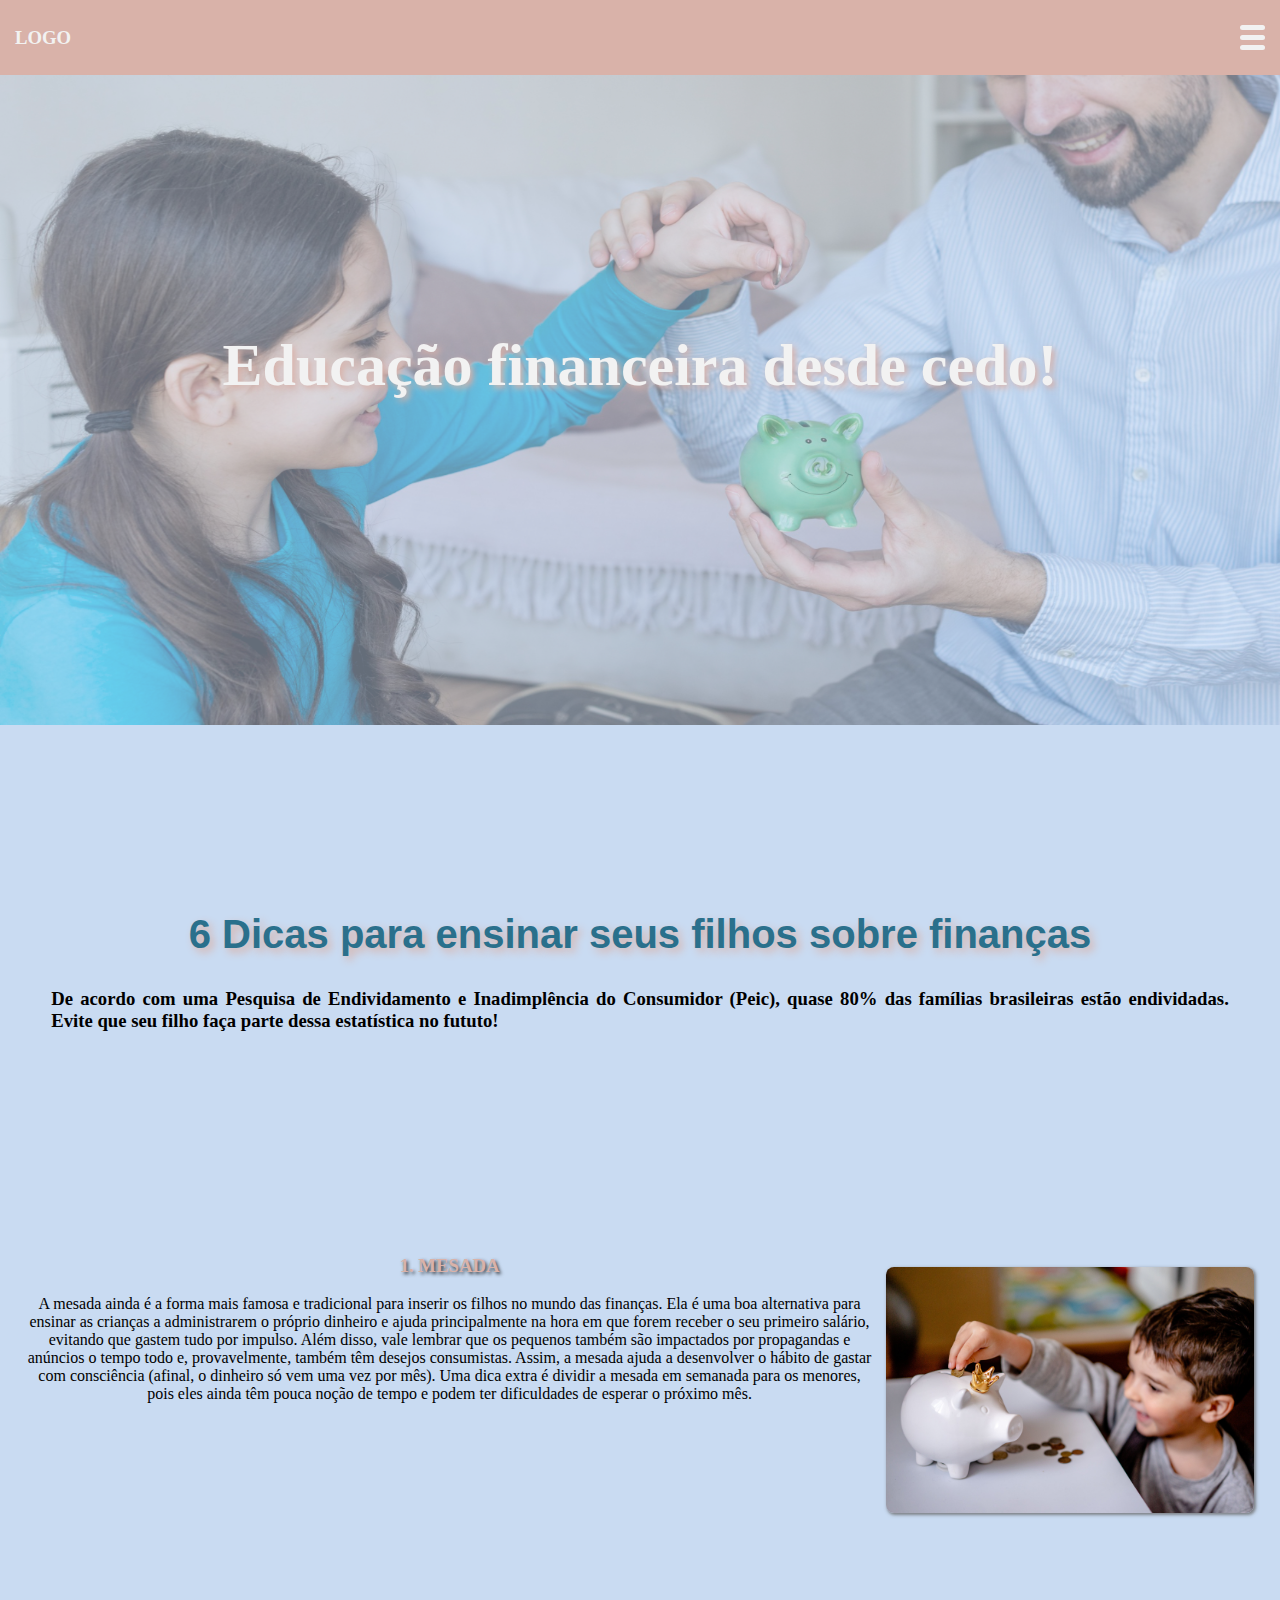
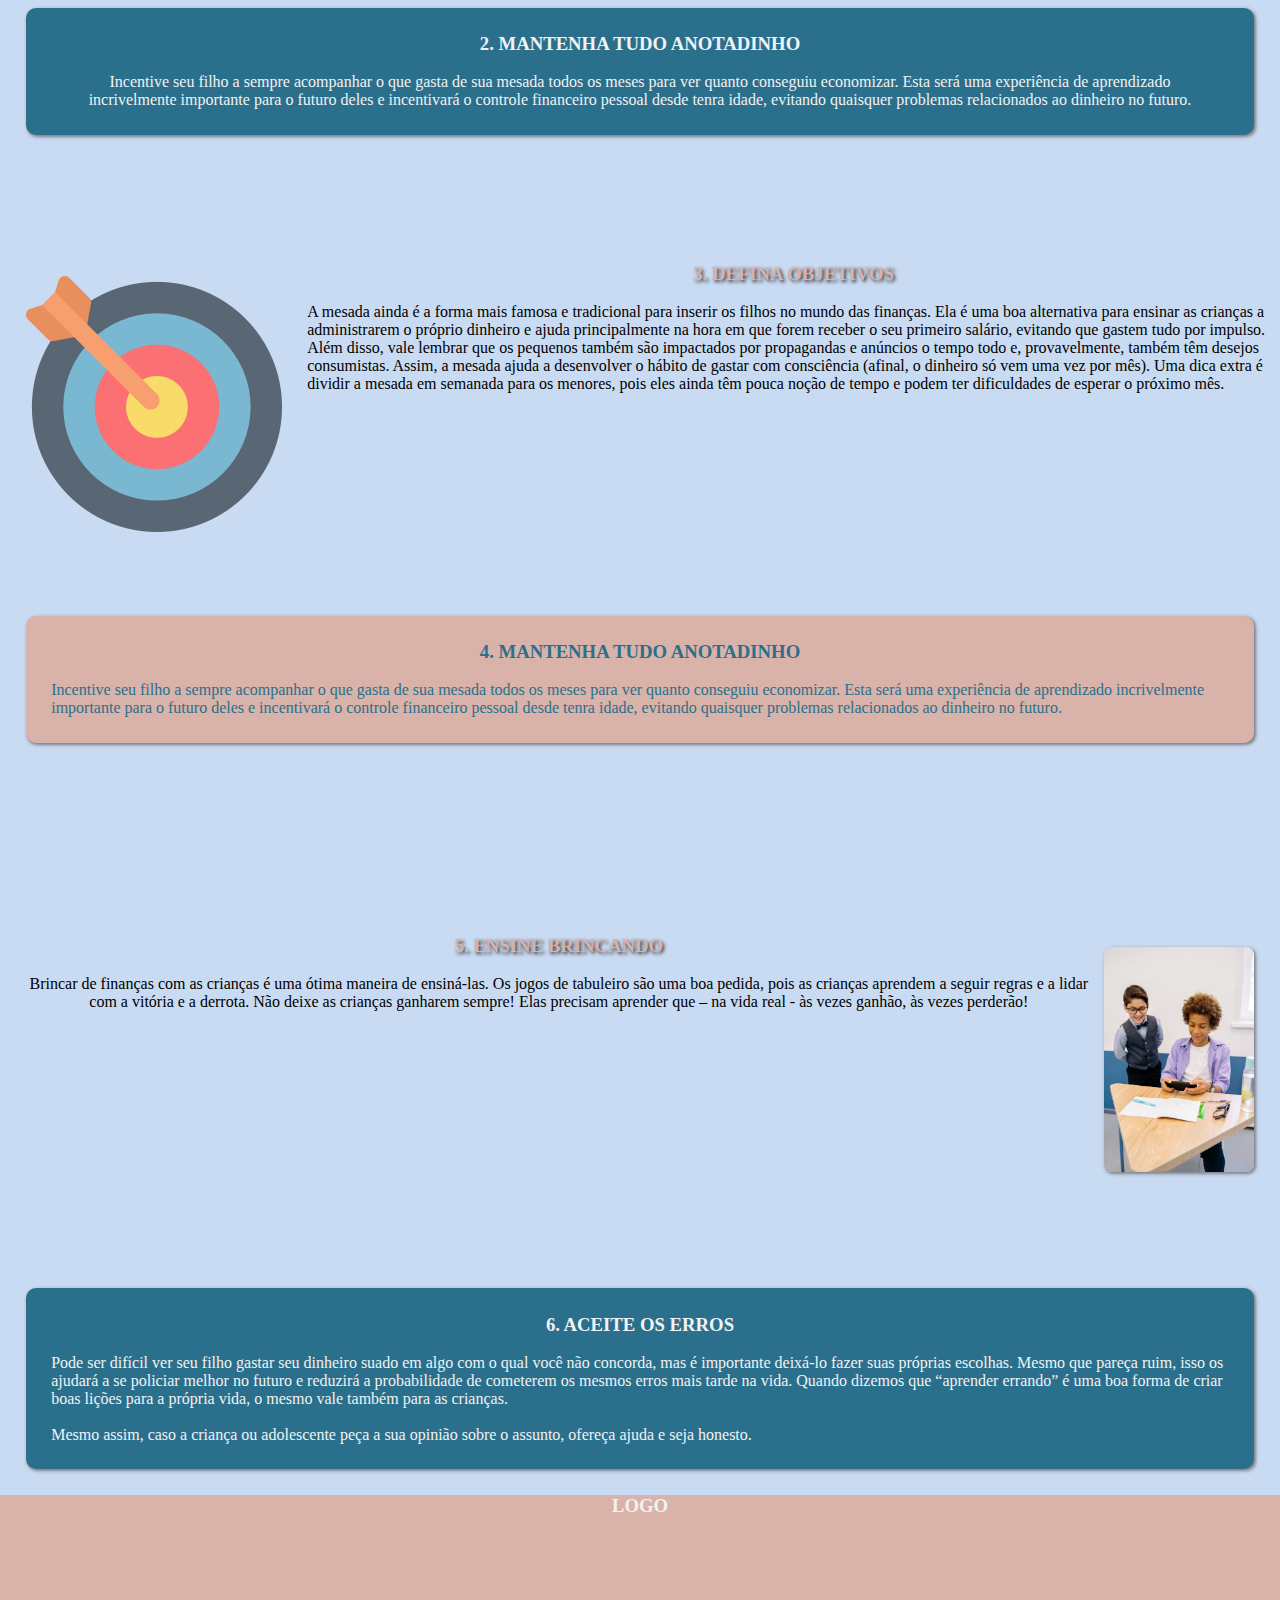
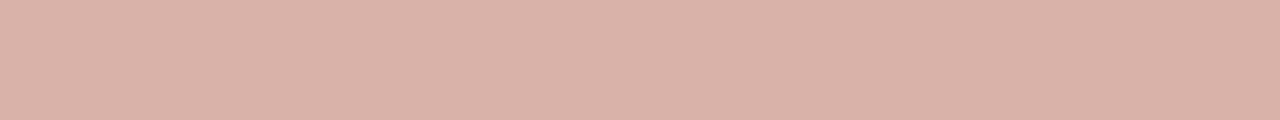
==== HTML/index.html @ 3aed7a5a "Passo-a-Passo, menu e ancoragem" ====
<!DOCTYPE html>
<html lang="pt">
<head>
    <meta charset="UTF-8">
    <meta http-equiv="X-UA-Compatible" content="IE=edge">
    <meta name="viewport" content="width=device-width, initial-scale=1.0">
    <title>Document</title>
    <link rel="stylesheet" href="/CSS/style.css" content="width=device-width,initial-scale1.0">
</head>

<body>
    <!-- MENU -->
    <header>
        <nav>
            <h3>LOGO</h3>
            <ul class="menu">
                <li><a href="#dicas">Início</a></li>
                <li><a href="#dica01">Dicas</a></li>
                <li><a href="#">Artigos</a></li>
                <li><a href="#">Contato</a></li>
            </ul>
            <ul class="button">
                <li></li>
                <li></li>
                <li></li>
            </ul>
        </nav>
               
    <!-- Intro -->
    <div id="banner">
        <img src="/Imagens/img01.jpg" alt="" class="img-banner">
        <div id="banner-txt">
            <h1>Educação financeira desde cedo!</h1>
        </div>
    </div>
    <script src="/JS/script.js"></script>
    </header>

    <!-- DICAS -->
    <section class="dicas">
        <h1 id="sec-h1">6 Dicas para ensinar seus filhos sobre finanças</h1><br>
        <h3 id="sec-h3">De acordo com uma Pesquisa de Endividamento e Inadimplência do Consumidor (Peic), quase 80% das famílias brasileiras estão endividadas. Evite que seu filho faça parte dessa estatística no fututo! </h3><br>
      
        <!--DICA 01 -->
        <article id="dica01">
            <img align="right" src="/Imagens/cofrinho.jpg" alt="" id="img-dica01">
            <h3 id="mesada" align="left">1. MESADA</h3><br>
            <p>A mesada ainda é a forma mais famosa e tradicional para inserir os filhos no mundo das finanças.

                Ela é uma boa alternativa para ensinar as crianças a administrarem o próprio dinheiro e ajuda principalmente na hora em que forem receber o seu primeiro salário, evitando que gastem tudo por impulso.
                
                Além disso, vale lembrar que os pequenos também são impactados por propagandas e anúncios o tempo todo e, provavelmente, também têm desejos consumistas. Assim, a mesada ajuda a desenvolver o hábito de gastar com consciência (afinal, o dinheiro só vem uma vez por mês).
                
                Uma dica extra é dividir a mesada em semanada para os menores, pois eles ainda têm pouca noção de tempo e podem ter dificuldades de esperar o próximo mês.</p>
        </article>

        <!-- DICA 02 -->
        <article id="dica02-box">
            <h3 align="center" id="dica02">2. MANTENHA TUDO ANOTADINHO</h3><br>
            <p id="dica02">Incentive seu filho a sempre acompanhar o que gasta de sua mesada todos os meses para ver quanto conseguiu economizar. Esta será uma experiência de aprendizado incrivelmente importante para o futuro deles e incentivará o controle financeiro pessoal desde tenra idade, evitando quaisquer problemas relacionados ao dinheiro no futuro.</p>
        </article>

        <!-- DICA 03 -->
        <article id="dica03">
            <img align="left" src="/Imagens/1211693.png" alt="" id="img-dica03">
            <h3 id="objetivos" align="rigth">3. DEFINA OBJETIVOS</h3><br>
            <p>A mesada ainda é a forma mais famosa e tradicional para inserir os filhos no mundo das finanças.

                Ela é uma boa alternativa para ensinar as crianças a administrarem o próprio dinheiro e ajuda principalmente na hora em que forem receber o seu primeiro salário, evitando que gastem tudo por impulso.
                
                Além disso, vale lembrar que os pequenos também são impactados por propagandas e anúncios o tempo todo e, provavelmente, também têm desejos consumistas. Assim, a mesada ajuda a desenvolver o hábito de gastar com consciência (afinal, o dinheiro só vem uma vez por mês).
                
                Uma dica extra é dividir a mesada em semanada para os menores, pois eles ainda têm pouca noção de tempo e podem ter dificuldades de esperar o próximo mês.</p>
        </article>

        <!-- DICA 04 -->
        <article id="dica04-box">
            <h3 align="center" id="dica04">4. MANTENHA TUDO ANOTADINHO</h3><br>
            <p>Incentive seu filho a sempre acompanhar o que gasta de sua mesada todos os meses para ver quanto conseguiu economizar. Esta será uma experiência de aprendizado incrivelmente importante para o futuro deles e incentivará o controle financeiro pessoal desde tenra idade, evitando quaisquer problemas relacionados ao dinheiro no futuro.</p>
        </article>

        <!-- DICA 05-->
        <article id="dica05">
            <img align="right" src="/Imagens/meninos_jogando.jpg" alt="" id="img-dica05">
            <h3 id="ens-brinc" align="left">5. ENSINE BRINCANDO</h3><br>
            <p>Brincar de finanças com as crianças é uma ótima maneira de ensiná-las. Os jogos de tabuleiro são uma boa pedida, pois as crianças aprendem a seguir regras e a lidar com a vitória e a derrota. Não deixe as crianças ganharem sempre! Elas precisam aprender que – na vida real - às vezes ganhão, às vezes perderão!</p>
        </article>

        <!-- DICA 06 -->
        <article id="dica06-box">
            <h3 align="center" id="dica06">6. ACEITE OS ERROS</h3><br>
            <p>Pode ser difícil ver seu filho gastar seu dinheiro suado em algo com o qual você não concorda, mas é importante deixá-lo fazer suas próprias escolhas. Mesmo que pareça ruim, isso os ajudará a se policiar melhor no futuro e reduzirá a probabilidade de cometerem os mesmos erros mais tarde na vida. Quando dizemos que “aprender errando” é uma boa forma de criar boas lições para a própria vida, o mesmo vale também para as crianças.</p><br>
            <p>Mesmo assim, caso a criança ou adolescente peça a sua opinião sobre o assunto, ofereça ajuda e seja honesto.</p>
        </article>
    </section>

    <footer>
        <h3 id="h3-footer">LOGO</h3>
    </footer>






</body>
</html>
---- CSS/style.css ----
* {
    margin: 0;
    padding: 0;
    box-sizing: border-box;
}

html {
    background-color: #C9DBF2;
    font-family: “Playfair Display”, “Didot”, "Times New Roman", Times, serif;
}

/*
 MENU
*/
nav {
    background-color: #D9B2A9;
    color: #F2F2F2;
    padding: 0 15px;
    height: 75px;
    display: flex;
    align-items: center;
    justify-content: space-between;
}

nav ul li {
    list-style: none;
}

nav ul li a {
    text-decoration: none;
    color: #F2F2F2;
}

nav ul li a:hover {
    text-decoration: underline;
}

nav ul.menu {
    background: #2A708C;
    position: absolute;
    top: 75px;
    left: 0;
    right: 0;
    padding: 15px;
    text-align: right;
    display: none;
    flex-direction: column;
    z-index: 10;
}

nav ul.menu li:not(:last-child) {
    margin-bottom: 15px;
}

nav ul.button {
    height: 25px;
    width: 25px;
    display: flex;
    flex-direction: column;
    cursor: pointer;
    justify-content: space-between;
}

nav ul.button li {
    width: 100%;
    height: 5px;
    background: #F2F2F2;
    border-radius: 10px;
}

nav ul.button:hover li {
    background: #2A708C;
    transition: 0.5s;
}

/*
Banner
*/
.img-banner{
    width: 100%;
    height: 650px;
    opacity: 50%;
    margin: 0%;
    padding: 0%;
    position: absolute;
}

#banner-txt {
    color: #F2F2F2;
    font-size: 30px;
    text-align: center;
    padding-top: 20%;
    text-shadow: 0.1em 0.1em 0.2em #D9B2A9;
    text-align-last: center;
    position: relative;
}

/*
DICAS
*/
section {
    border-radius: 8px;
}

/* título */
#sec-h1 {
    margin-top: 40%;
    text-align: center;
    font-family:'Franklin Gothic Medium', 'Arial Narrow', Arial, sans-serif;
    font-size: 40px;
    color: #2A708C;
    text-shadow: 0.1em 0.1em 0.2em #D9B2A9;
}
/* sub-título */
#sec-h3 {
    padding: 1%;
    border-radius: 8px;
    margin-left: 3%;
    margin-right: 3%;
    text-align: justify;
    background-color: #D9B2A9
    box-shadow: 0.1em 0.1em 0.2em #D9B2A9;
}
article {
    border-radius: 8px;
}

/*
dica 01
*/

#dica01 {
    height: 25vh;
    text-align: center;
    margin-top: 15%;
    margin-left: 2%;
    margin-right: 2%;
    margin-bottom: 10%;
}

#mesada {
    text-align: center;
    color: #D9B2A9;
    text-shadow: 0.1em 0.1em 0.2em #000000cb;
}

#img-dica01 {
    width: 30%;
    margin-top: 1%;
    margin-left: 1%;
    border-radius: 8px;
    box-shadow: 0.1em 0.1em 0.2em #696969cb;
}

/*
dica 02
*/
#dica02-box{
    background-color: #2A708C;
    border-radius: 10px;
    box-shadow: 0.1em 0.1em 0.2em #696969cb;
    color: #F2F2F2;
    padding: 2%;
    margin: 2%;
}

#dica02 {
    text-align: center;
    margin-left: 2%;
    margin-right: 2%;
}

/*
dica03
*/
#img-dica03 {
    width: 20%;
    margin-top: 1%;
    margin-left: 2%;
    margin-right: 2%;
    border-radius: 8px;
}

#dica03 {
    height: 25vh;
    margin-top: 10%;
    margin-bottom: 10%;
}

#objetivos {
    text-align: center;
    color: #D9B2A9;
    text-shadow: 0.1em 0.1em 0.2em #000000cb;
}

/*
dica04
*/
#dica04-box{
    background-color: #D9B2A9;
    border-radius: 10px;
    box-shadow: 0.1em 0.1em 0.2em #696969cb;
    color: #2A708C;
    padding: 2%;
    margin: 2%;
}

#dica04 {
    text-align: center;
    margin-left: 2%;
    margin-right: 2%;
}

/*
dica 05
*/
#dica05 {
    height: 25vh;
    text-align: center;
    margin-top: 15%;
    margin-left: 2%;
    margin-right: 2%;
    margin-bottom: 10%;
}

#ens-brinc {
    text-align: center;
    color: #D9B2A9;
    text-shadow: 0.1em 0.1em 0.2em #000000cb;
}

#img-dica05 {
    height: 100%;
    margin-top: 1%;
    margin-left: 1%;
    border-radius: 8px;
    box-shadow: 0.1em 0.1em 0.2em #696969cb;
}

/*
dica06
*/
#dica06-box{
    background-color: #2A708C;
    border-radius: 10px;
    box-shadow: 0.1em 0.1em 0.2em #696969cb;
    color: #F2F2F2;
    padding: 2%;
    margin: 2%;
}

#dica06 {
    text-align: center;
    margin-left: 2%;
    margin-right: 2%;
}

/*
Roda-pé
*/
footer {
    margin-top: 2%;
    background-color: #D9B2A9;
    height: 25vh;
    text-align:center;
    color: #F2F2F2;
}
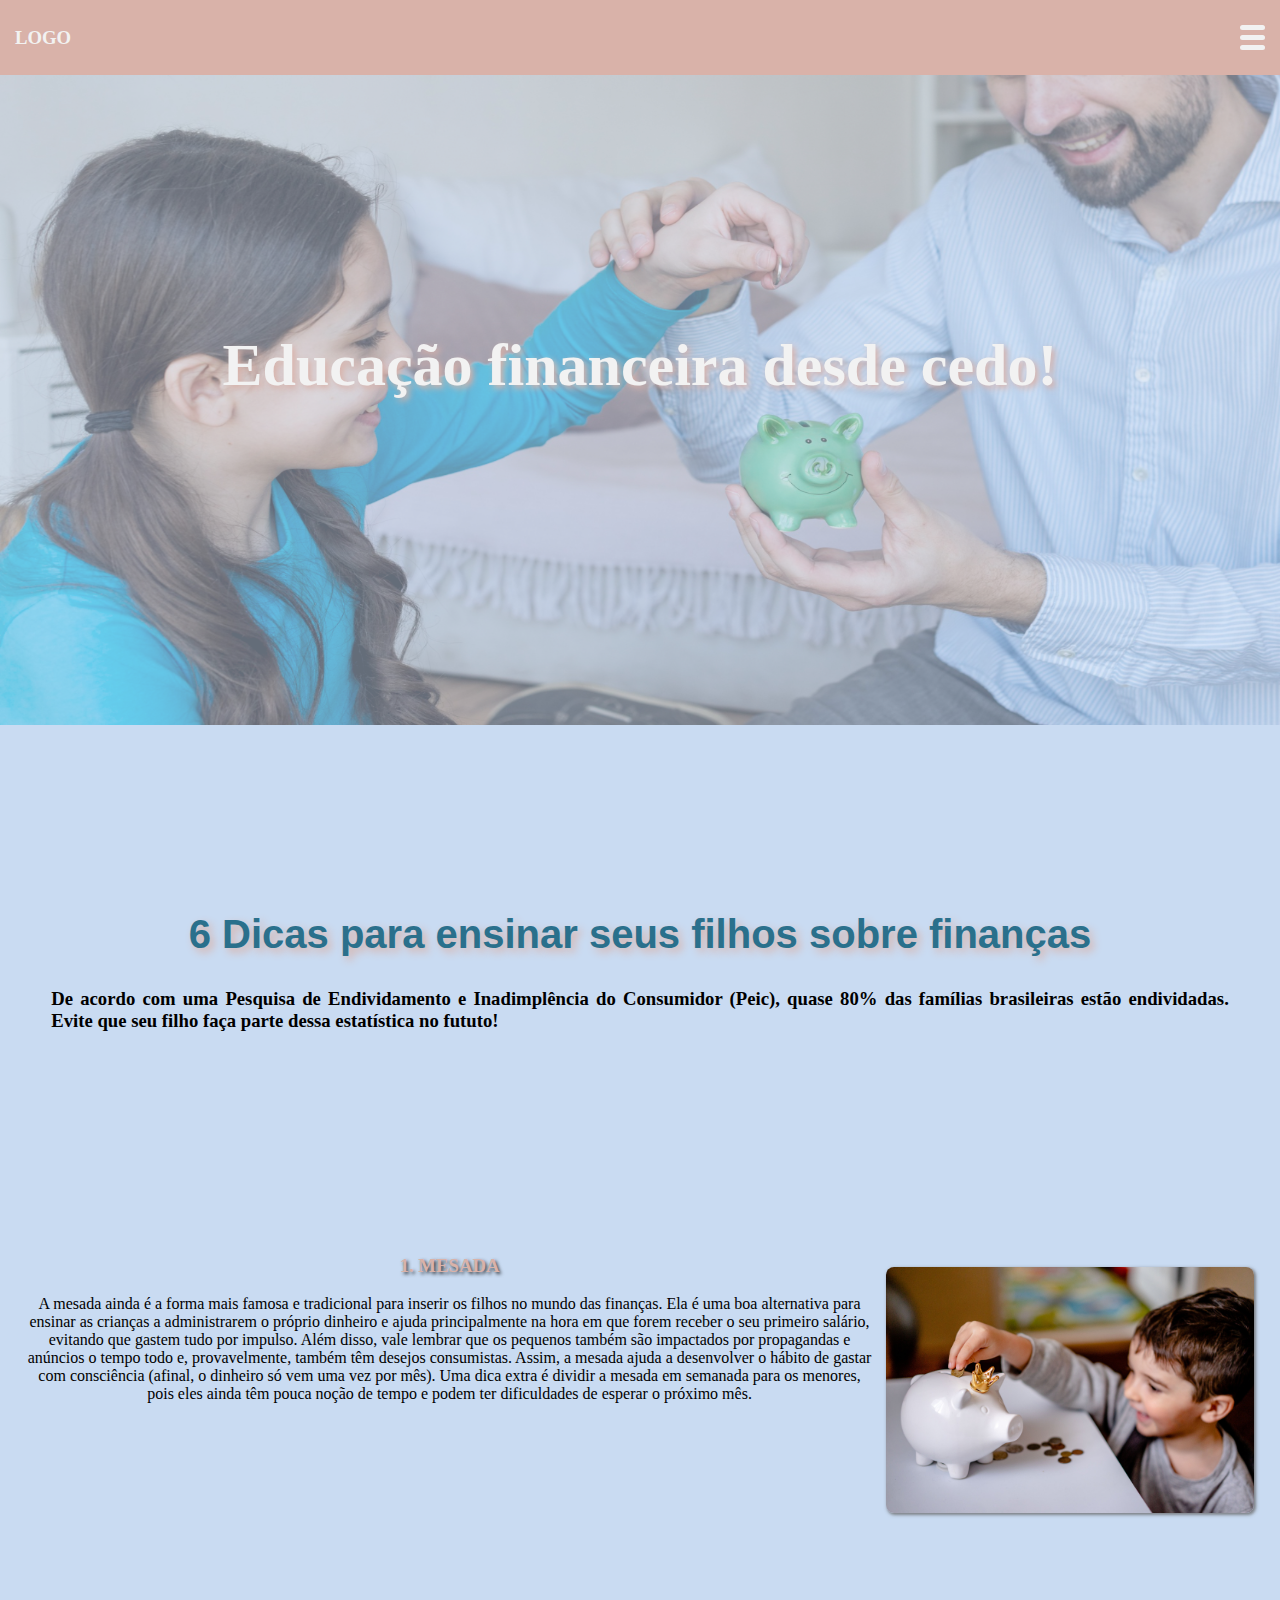
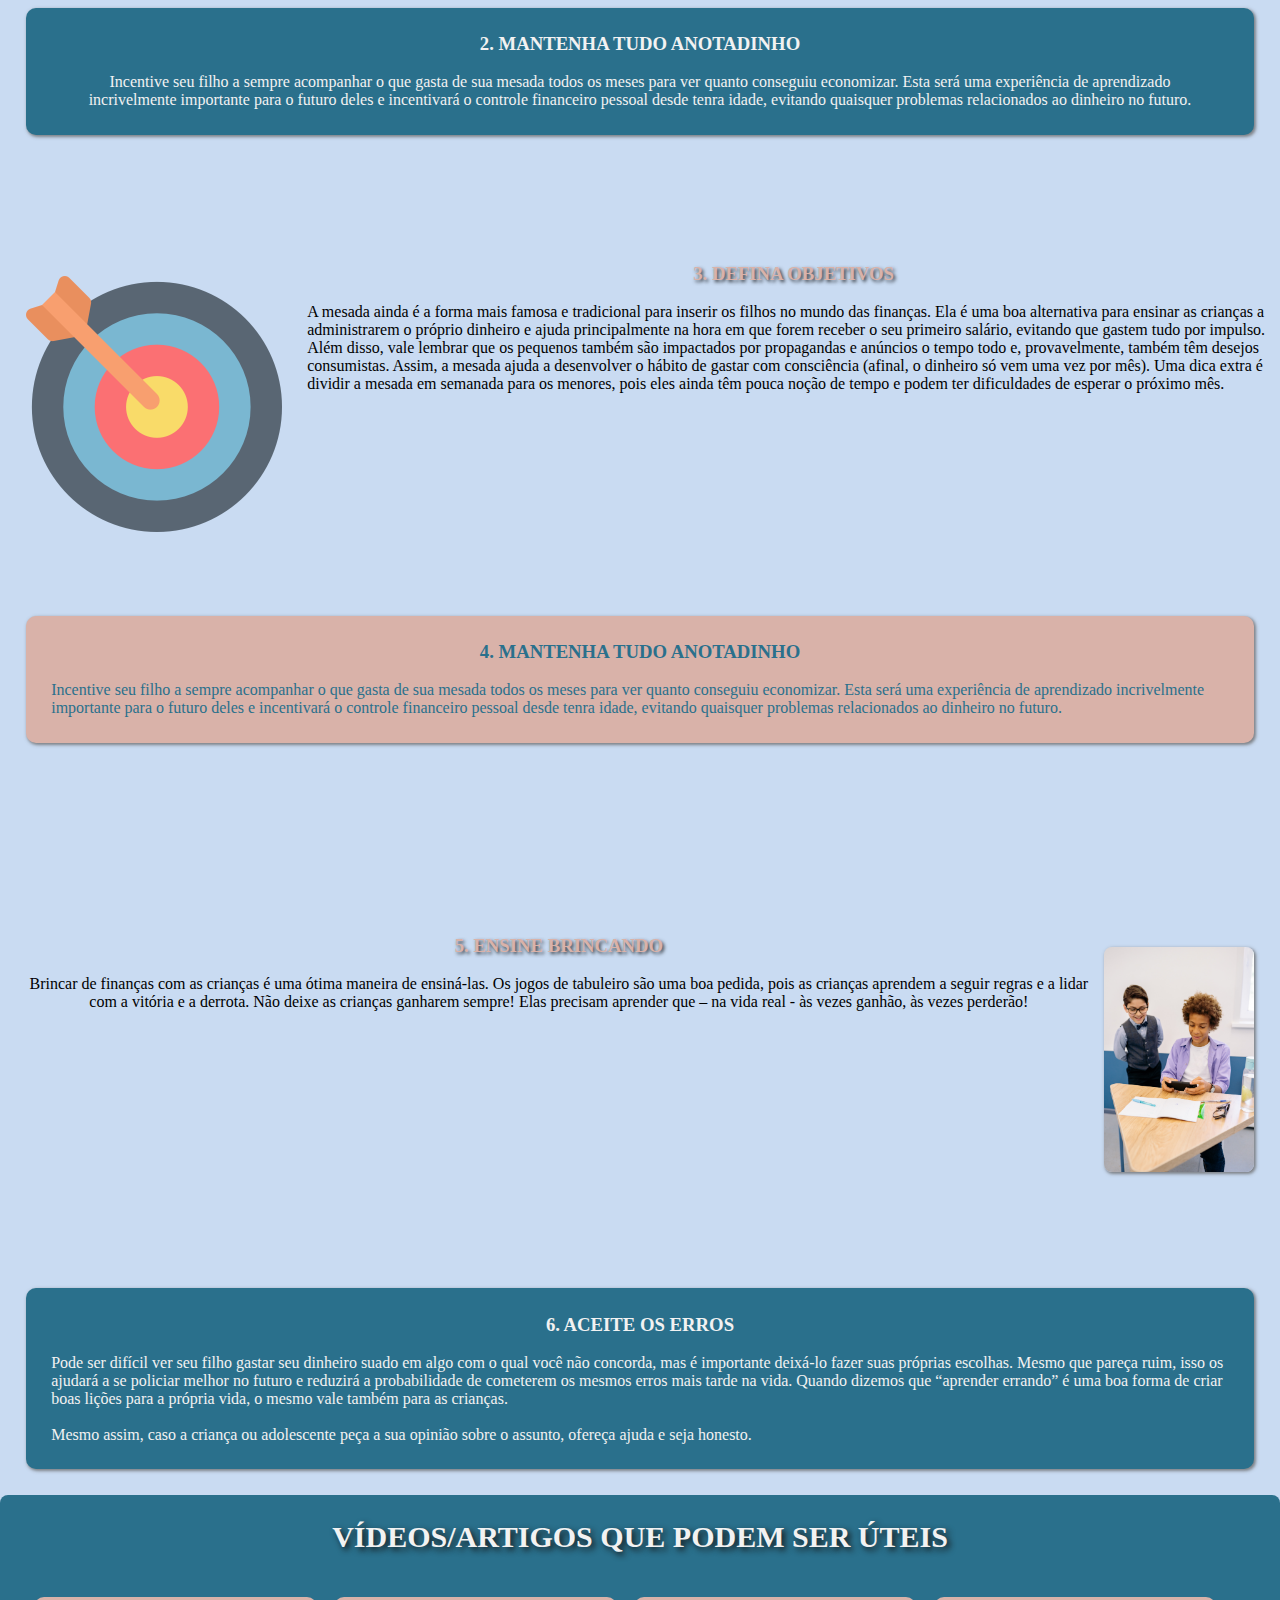
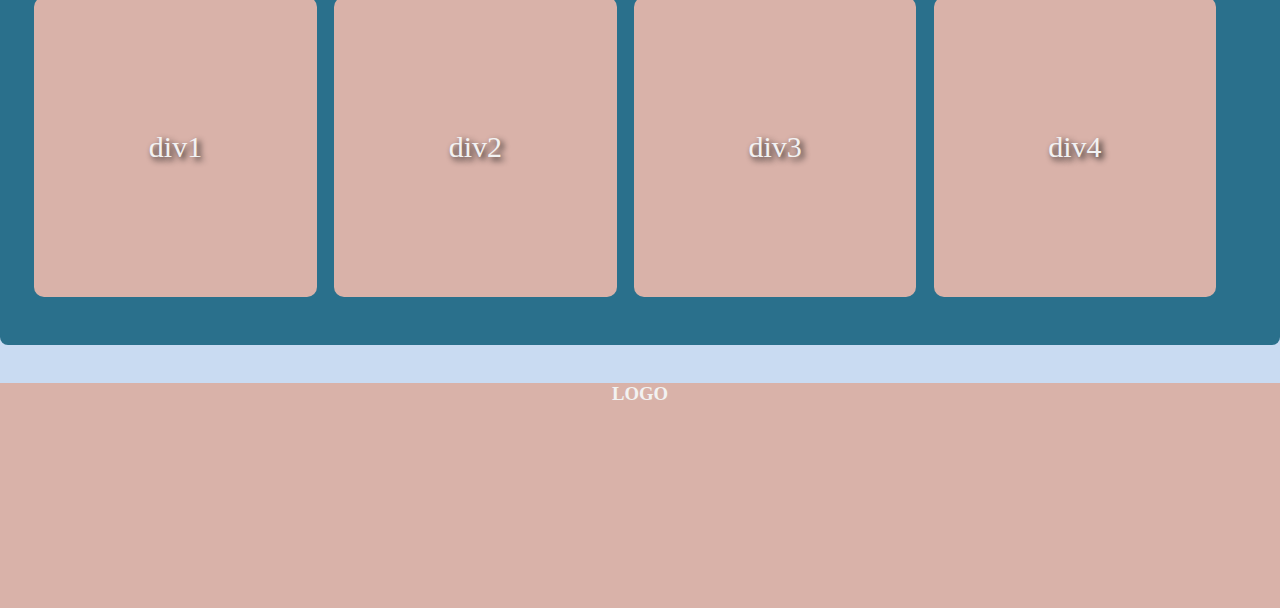
==== commit d0c5860e: "Adição esqueleto de artigos" ====
--- a/HTML/index.html
+++ b/HTML/index.html
@@ -4,7 +4,7 @@
     <meta charset="UTF-8">
     <meta http-equiv="X-UA-Compatible" content="IE=edge">
     <meta name="viewport" content="width=device-width, initial-scale=1.0">
-    <title>Document</title>
+    <title>Educação Financeira: A solução do futuro!</title>
     <link rel="stylesheet" href="/CSS/style.css" content="width=device-width,initial-scale1.0">
 </head>
 
@@ -16,7 +16,7 @@
             <ul class="menu">
                 <li><a href="#dicas">Início</a></li>
                 <li><a href="#dica01">Dicas</a></li>
-                <li><a href="#">Artigos</a></li>
+                <li><a href="#material">Artigos</a></li>
                 <li><a href="#">Contato</a></li>
             </ul>
             <ul class="button">
@@ -94,7 +94,16 @@
         </article>
     </section>
 
-    <footer>
+    <!-- MATERIAS/ARTIGOS-->
+    <section id="material">
+        <strong>VÍDEOS/ARTIGOS QUE PODEM SER ÚTEIS</strong><br><br>
+        <div id="div1" class="box">div1</div>
+        <div id="div2" class="box">div2</div>
+        <div id="div3" class="box">div3</div>
+        <div id="div4" class="box">div4</div>
+    </section>
+
+    <footer id="footer">
         <h3 id="h3-footer">LOGO</h3>
     </footer>
 
--- a/CSS/style.css
+++ b/CSS/style.css
@@ -245,8 +245,8 @@
     border-radius: 10px;
     box-shadow: 0.1em 0.1em 0.2em #696969cb;
     color: #F2F2F2;
+    margin: 2%;
     padding: 2%;
-    margin: 2%;
 }
 
 #dica06 {
@@ -255,13 +255,58 @@
     margin-right: 2%;
 }
 
+/* ARTIGOS EXTRAS */
+#material {
+    width: 100%;
+    height: 450px;
+    padding: 2%;
+    background-color: #2A708C;
+    align-self: center;
+    color: #F2F2F2;
+    text-align: center;
+    font-size: 30px;
+    text-shadow: 0.1em 0.1em 0.2em #141414;
+}
+
+.box {
+    float:left;
+    width: 23%;
+    height: 300px;
+    text-align: center;
+    align-content:center;
+    border-radius: 10px;
+
+}
+
+#div1 {
+    background-color: #D9B2A9;
+    position:relative;
+    margin: 0.7%;
+}
+#div2 {
+    background-color: #D9B2A9;
+    position:relative;
+    margin: 0.7%;
+}
+#div3 {
+    background-color: #D9B2A9;
+    position:relative;
+    margin: 0.7%;
+}
+#div4 {
+    background-color: #D9B2A9;
+    position:relative;
+    margin: 0.7%;
+}
+
 /*
 Roda-pé
 */
-footer {
-    margin-top: 2%;
+#footer {
+    margin-top: 3%;
     background-color: #D9B2A9;
     height: 25vh;
     text-align:center;
     color: #F2F2F2;
+    bottom: 0;
 }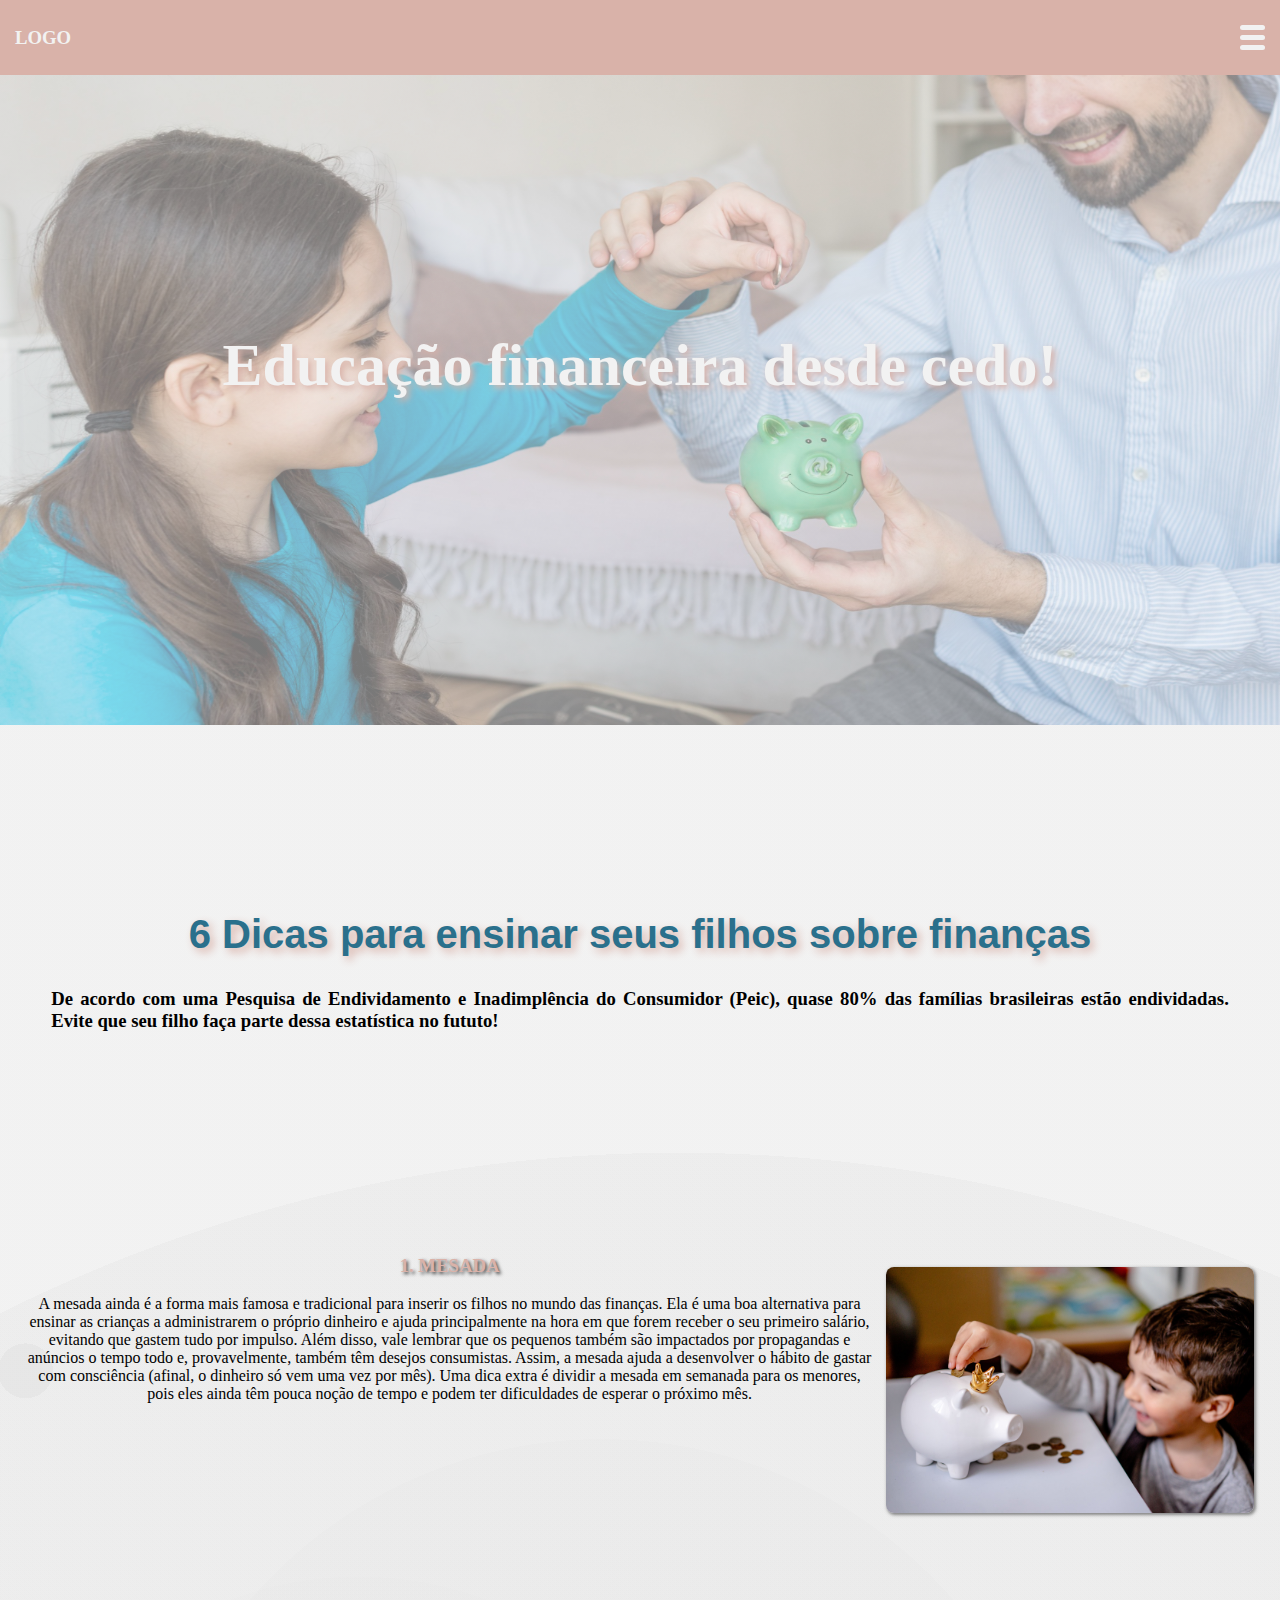
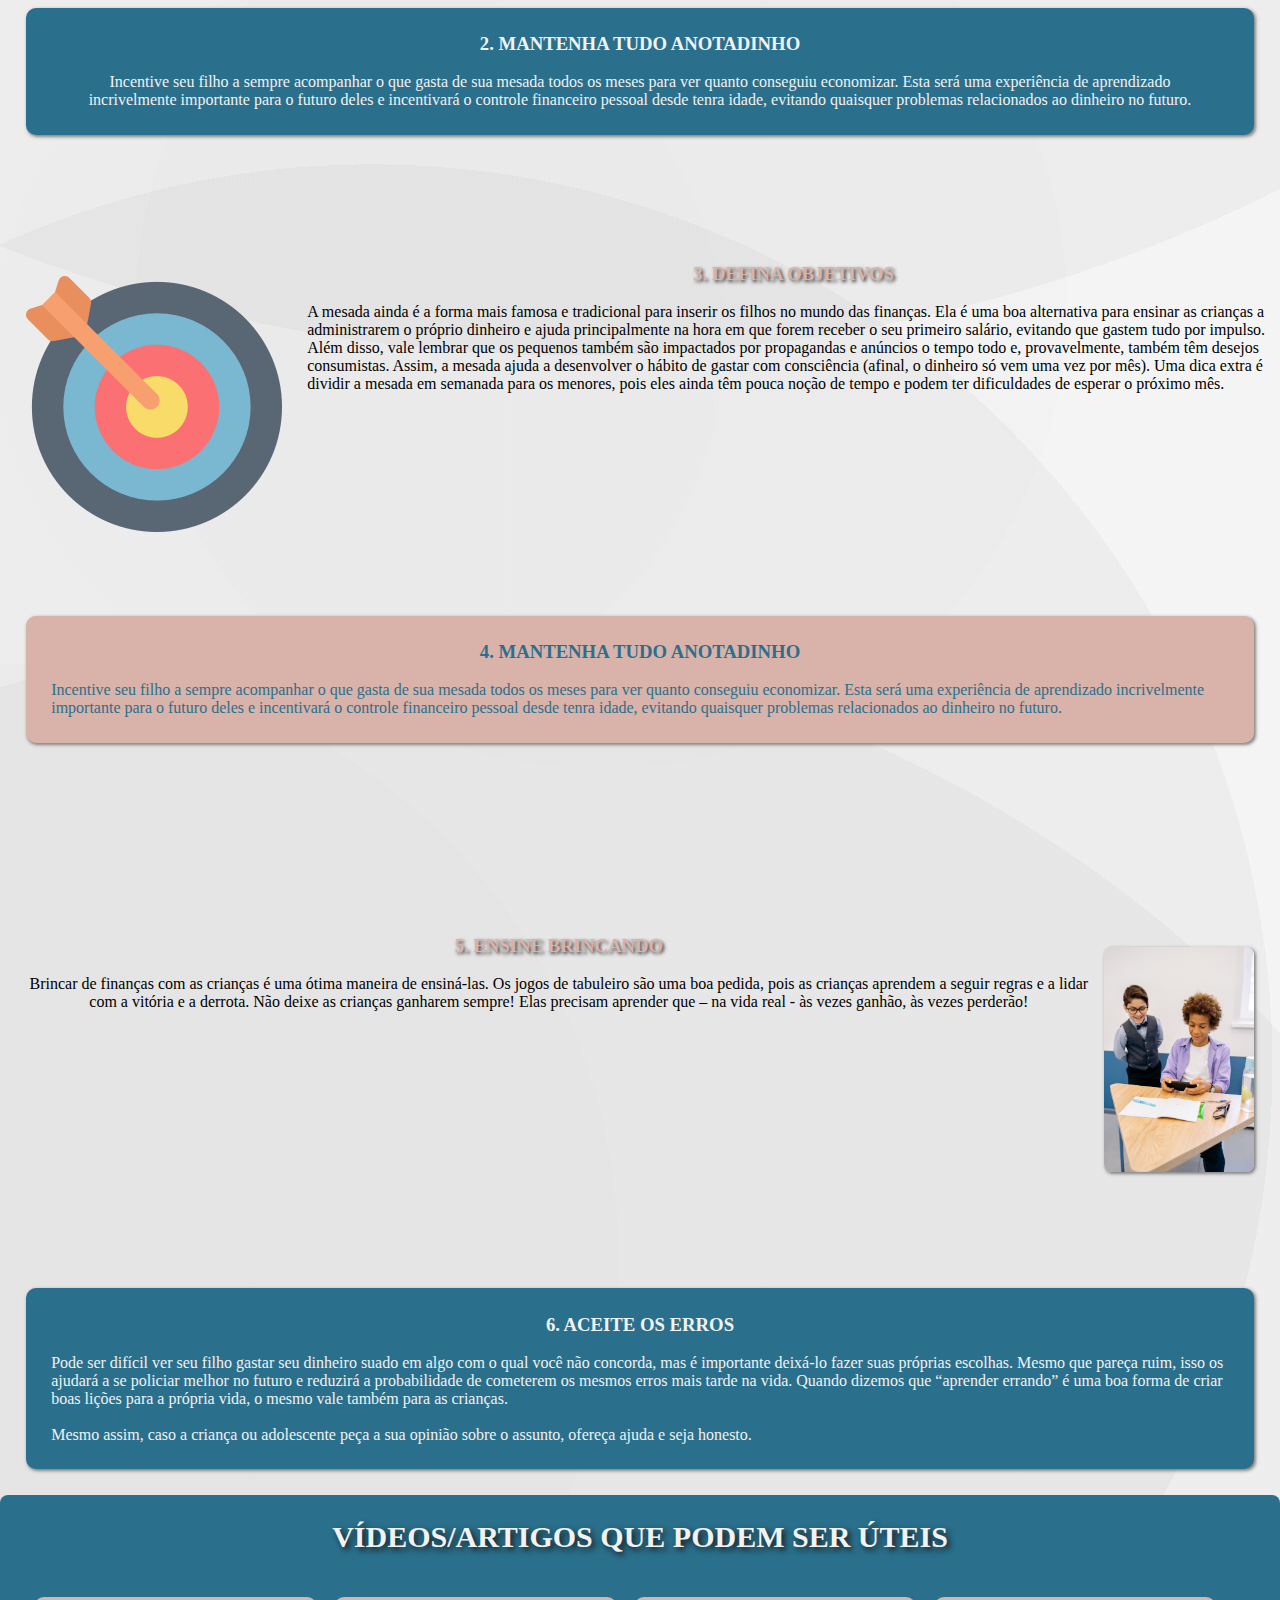
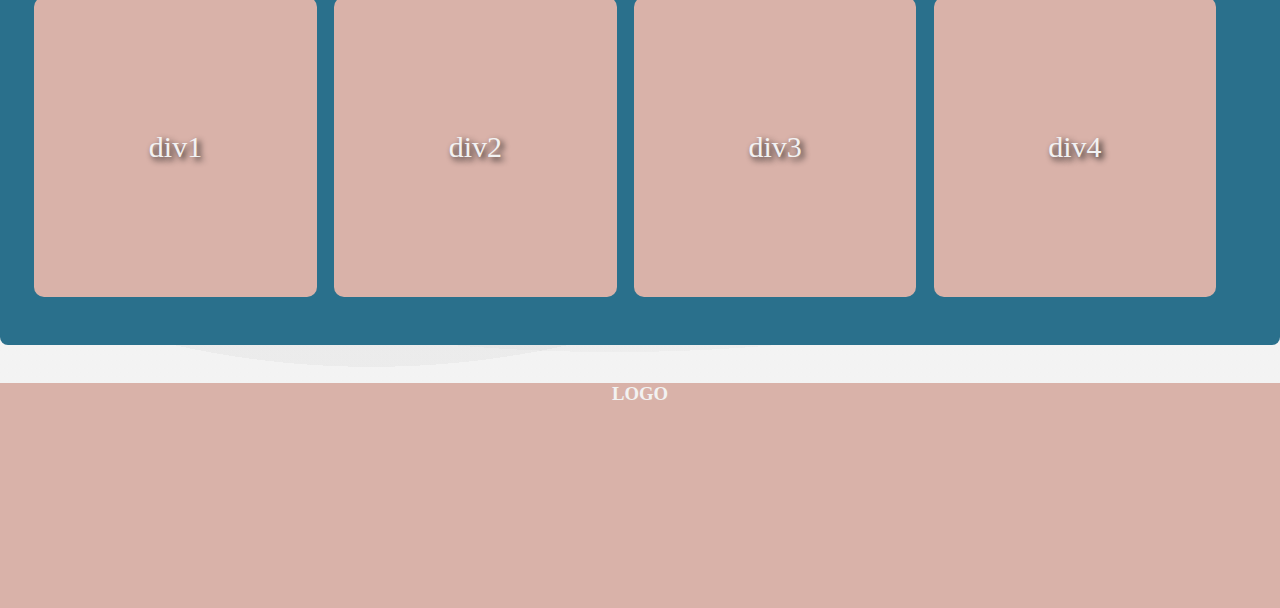
==== commit 2be6f3ae: "backgorund mais atrativo" ====
--- a/HTML/index.html
+++ b/HTML/index.html
@@ -9,6 +9,9 @@
 </head>
 
 <body>
+    <!-- BACKGROUND -->
+
+
     <!-- MENU -->
     <header>
         <nav>
--- a/CSS/style.css
+++ b/CSS/style.css
@@ -5,7 +5,9 @@
 }
 
 html {
-    background-color: #C9DBF2;
+    background-image: radial-gradient(circle at 28% 51%, rgba(206, 206, 206,0.03) 0%, rgba(206, 206, 206,0.03) 17%,transparent 17%, transparent 100%),radial-gradient(circle at 45% 10%, rgba(10, 10, 10,0.03) 0%, rgba(10, 10, 10,0.03) 45%,transparent 45%, transparent 100%),radial-gradient(circle at 48% 44%, rgba(74, 74, 74,0.03) 0%, rgba(74, 74, 74,0.03) 84%,transparent 84%, transparent 100%),radial-gradient(circle at 47% 50%, rgba(186, 186, 186,0.03) 0%, rgba(186, 186, 186,0.03) 23%,transparent 23%, transparent 100%),radial-gradient(circle at 29% 70%, rgba(9, 9, 9,0.03) 0%, rgba(9, 9, 9,0.03) 32%,transparent 32%, transparent 100%),radial-gradient(circle at 2% 75%, rgba(179, 179, 179,0.03) 0%, rgba(179, 179, 179,0.03) 19%,transparent 19%, transparent 100%),radial-gradient(circle at 2% 36%, rgba(26, 26, 26,0.03) 0%, rgba(26, 26, 26,0.03) 1%,transparent 1%, transparent 100%),radial-gradient(circle at 53% 70%, rgba(90, 90, 90,0.03) 0%, rgba(90, 90, 90,0.03) 55%,transparent 55%, transparent 100%),radial-gradient(circle at 28% 92%, rgba(31, 31, 31,0.03) 0%, rgba(31, 31, 31,0.03) 35%,transparent 35%, transparent 100%),linear-gradient(90deg, rgb(255,255,255),rgb(255,255,255));*/
+    /*background-image: radial-gradient(circle at 44% 9%, hsla(153,0%,47%,0.05) 0%, hsla(153,0%,47%,0.05) 74%,transparent 74%, transparent 83%,transparent 83%, transparent 100%),radial-gradient(circle at 0% 23%, hsla(153,0%,47%,0.05) 0%, hsla(153,0%,47%,0.05) 8%,transparent 8%, transparent 69%,transparent 69%, transparent 100%),radial-gradient(circle at 87% 35%, hsla(153,0%,47%,0.05) 0%, hsla(153,0%,47%,0.05) 10%,transparent 10%, transparent 61%,transparent 61%, transparent 100%),radial-gradient(circle at 22% 7%, hsla(153,0%,47%,0.05) 0%, hsla(153,0%,47%,0.05) 16%,transparent 16%, transparent 88%,transparent 88%, transparent 100%),radial-gradient(circle at 37% 26%, hsla(153,0%,47%,0.05) 0%, hsla(153,0%,47%,0.05) 7%,transparent 7%, transparent 9%,transparent 9%, transparent 100%),radial-gradient(circle at 86% 59%, hsla(153,0%,47%,0.05) 0%, hsla(153,0%,47%,0.05) 77%,transparent 77%, transparent 95%,transparent 95%, transparent 100%),radial-gradient(circle at 75% 83%, hsla(153,0%,47%,0.05) 0%, hsla(153,0%,47%,0.05) 35%,transparent 35%, transparent 86%,transparent 86%, transparent 100%),linear-gradient(0deg, hsl(279,0%,100%),hsl(279,0%,100%));*/
+    /*background-image: linear-gradient(135deg, rgba(49, 49, 49,0.07) 0%, rgba(49, 49, 49,0.07) 12.5%,rgba(76, 76, 76,0.07) 12.5%, rgba(76, 76, 76,0.07) 25%,rgba(102, 102, 102,0.07) 25%, rgba(102, 102, 102,0.07) 37.5%,rgba(129, 129, 129,0.07) 37.5%, rgba(129, 129, 129,0.07) 50%,rgba(155, 155, 155,0.07) 50%, rgba(155, 155, 155,0.07) 62.5%,rgba(182, 182, 182,0.07) 62.5%, rgba(182, 182, 182,0.07) 75%,rgba(208, 208, 208,0.07) 75%, rgba(208, 208, 208,0.07) 87.5%,rgba(235, 235, 235,0.07) 87.5%, rgba(235, 235, 235,0.07) 100%),linear-gradient(45deg, rgba(5, 5, 5,0.07) 0%, rgba(5, 5, 5,0.07) 12.5%,rgba(39, 39, 39,0.07) 12.5%, rgba(39, 39, 39,0.07) 25%,rgba(73, 73, 73,0.07) 25%, rgba(73, 73, 73,0.07) 37.5%,rgba(107, 107, 107,0.07) 37.5%, rgba(107, 107, 107,0.07) 50%,rgba(141, 141, 141,0.07) 50%, rgba(141, 141, 141,0.07) 62.5%,rgba(175, 175, 175,0.07) 62.5%, rgba(175, 175, 175,0.07) 75%,rgba(209, 209, 209,0.07) 75%, rgba(209, 209, 209,0.07) 87.5%,rgba(243, 243, 243,0.07) 87.5%, rgba(243, 243, 243,0.07) 100%),linear-gradient(90deg, #ffffff,#ffffff);*/
     font-family: “Playfair Display”, “Didot”, "Times New Roman", Times, serif;
 }
 
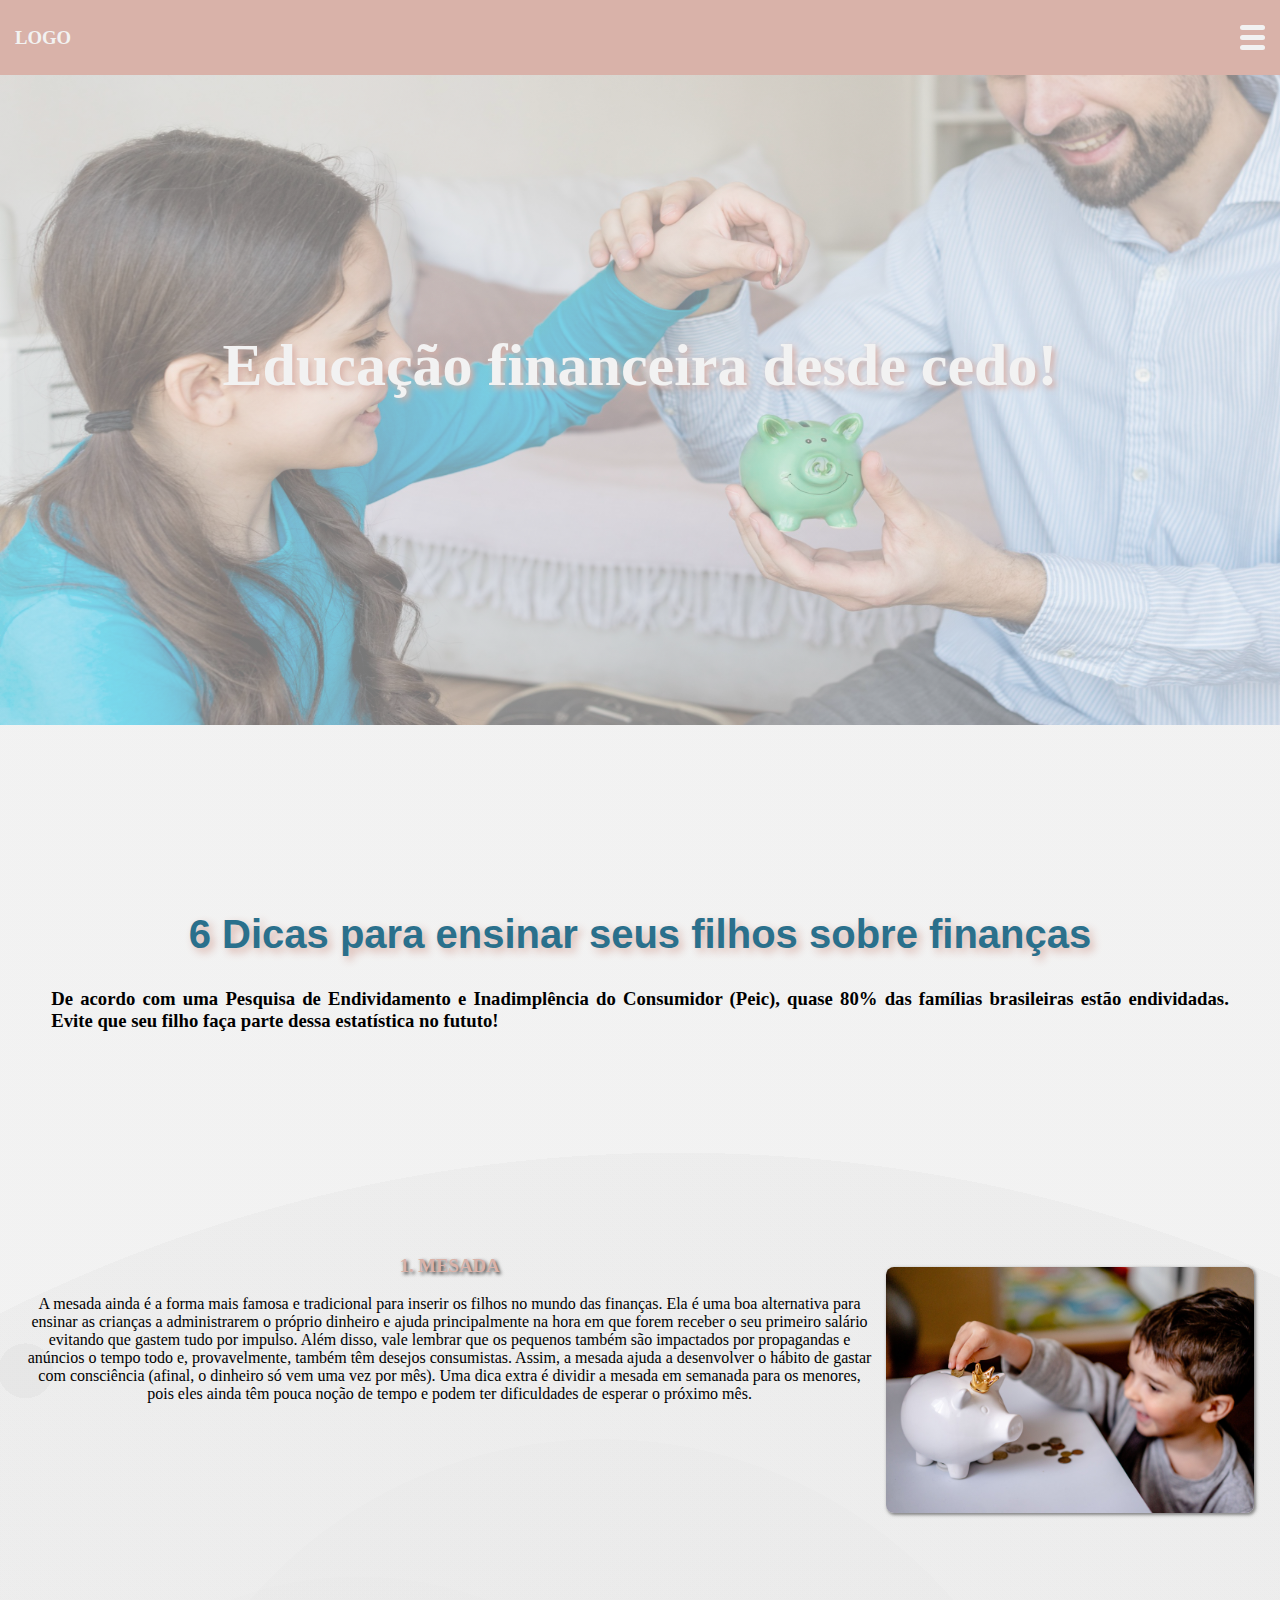
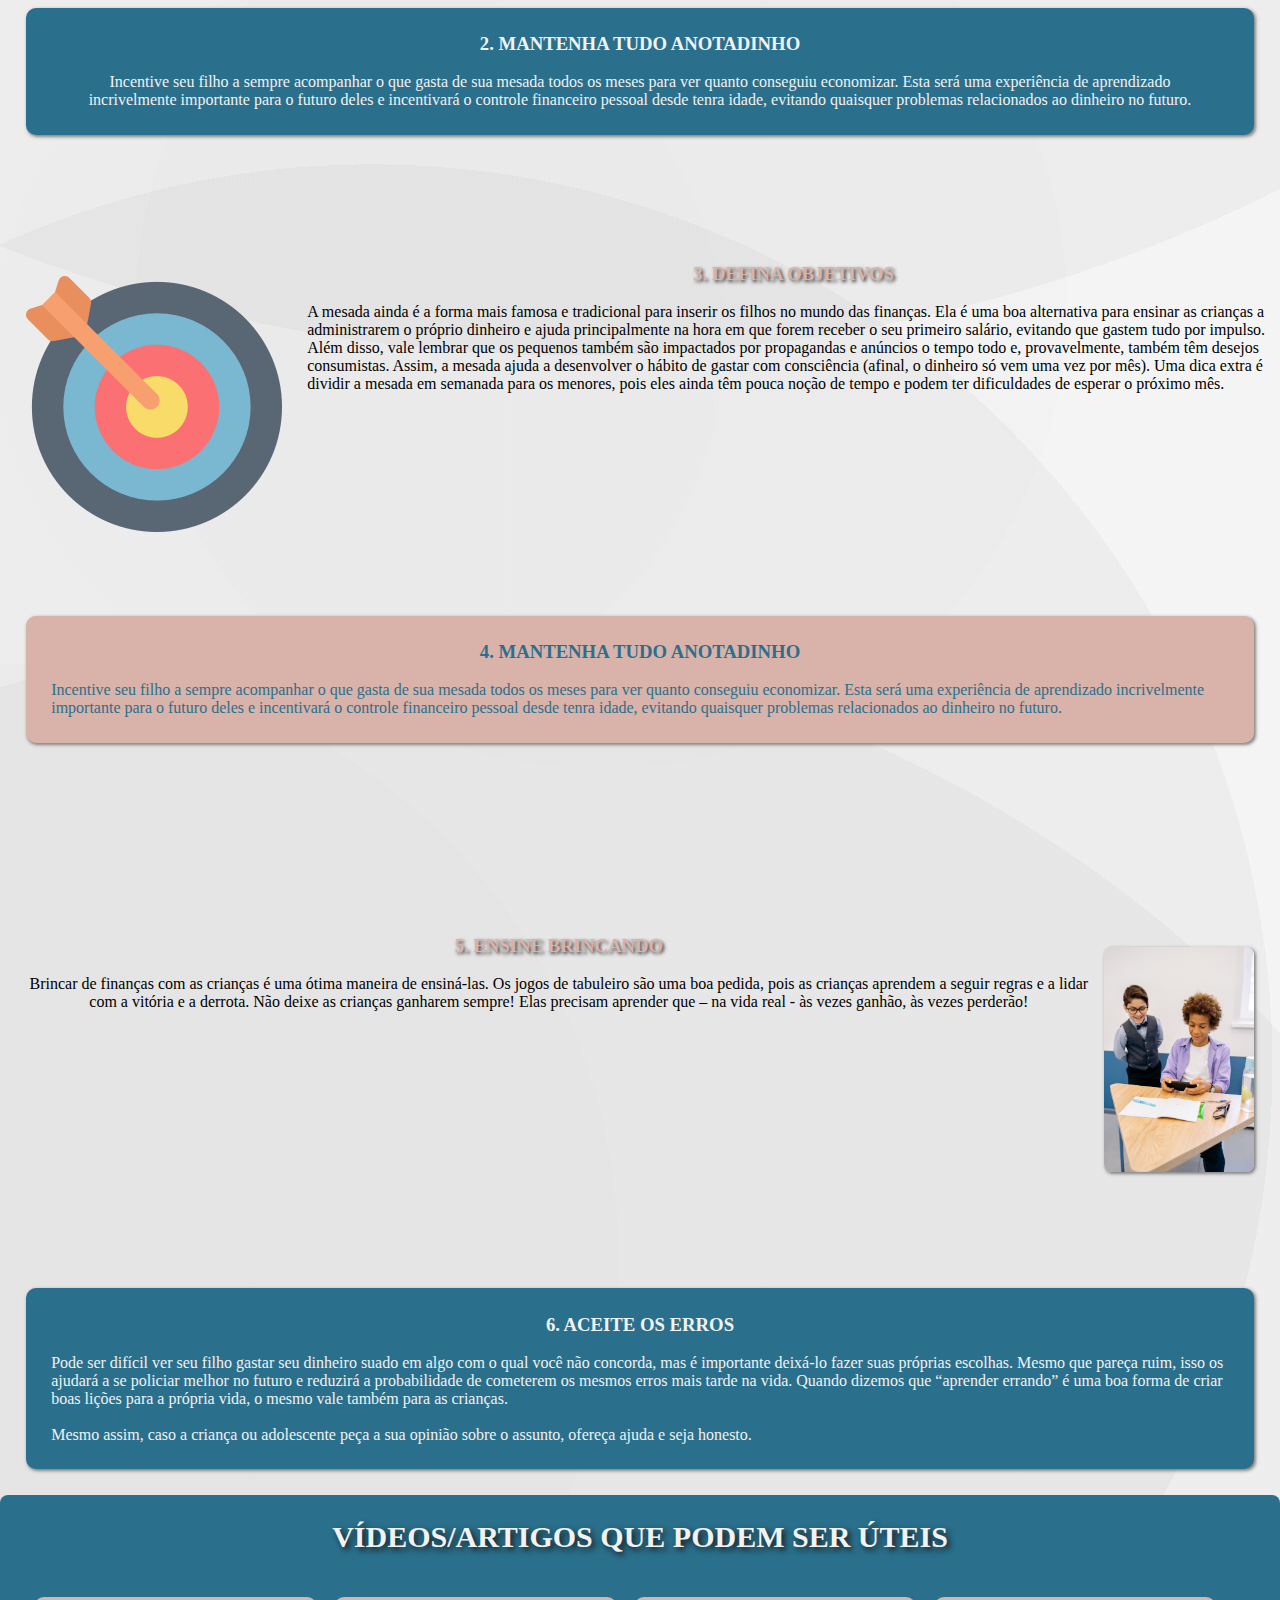
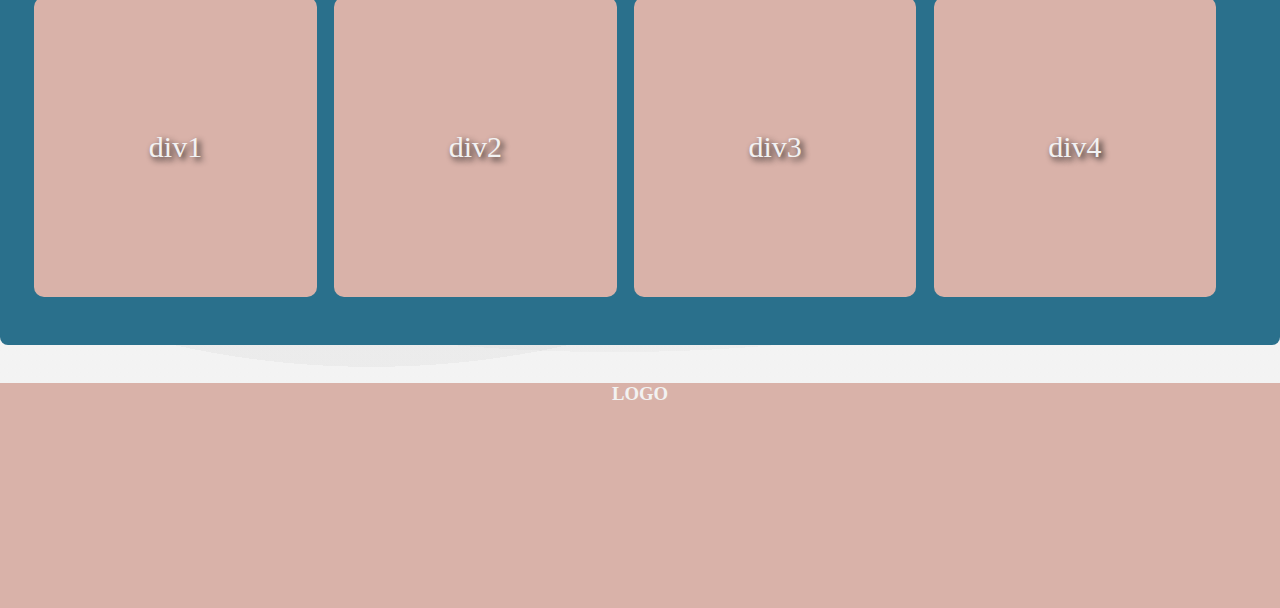
==== commit 4d5608ac: "tirei uma vírgula" ====
--- a/HTML/index.html
+++ b/HTML/index.html
@@ -9,9 +9,6 @@
 </head>
 
 <body>
-    <!-- BACKGROUND -->
-
-
     <!-- MENU -->
     <header>
         <nav>
@@ -50,7 +47,7 @@
             <h3 id="mesada" align="left">1. MESADA</h3><br>
             <p>A mesada ainda é a forma mais famosa e tradicional para inserir os filhos no mundo das finanças.
 
-                Ela é uma boa alternativa para ensinar as crianças a administrarem o próprio dinheiro e ajuda principalmente na hora em que forem receber o seu primeiro salário, evitando que gastem tudo por impulso.
+                Ela é uma boa alternativa para ensinar as crianças a administrarem o próprio dinheiro e ajuda principalmente na hora em que forem receber o seu primeiro salário evitando que gastem tudo por impulso.
                 
                 Além disso, vale lembrar que os pequenos também são impactados por propagandas e anúncios o tempo todo e, provavelmente, também têm desejos consumistas. Assim, a mesada ajuda a desenvolver o hábito de gastar com consciência (afinal, o dinheiro só vem uma vez por mês).
                 
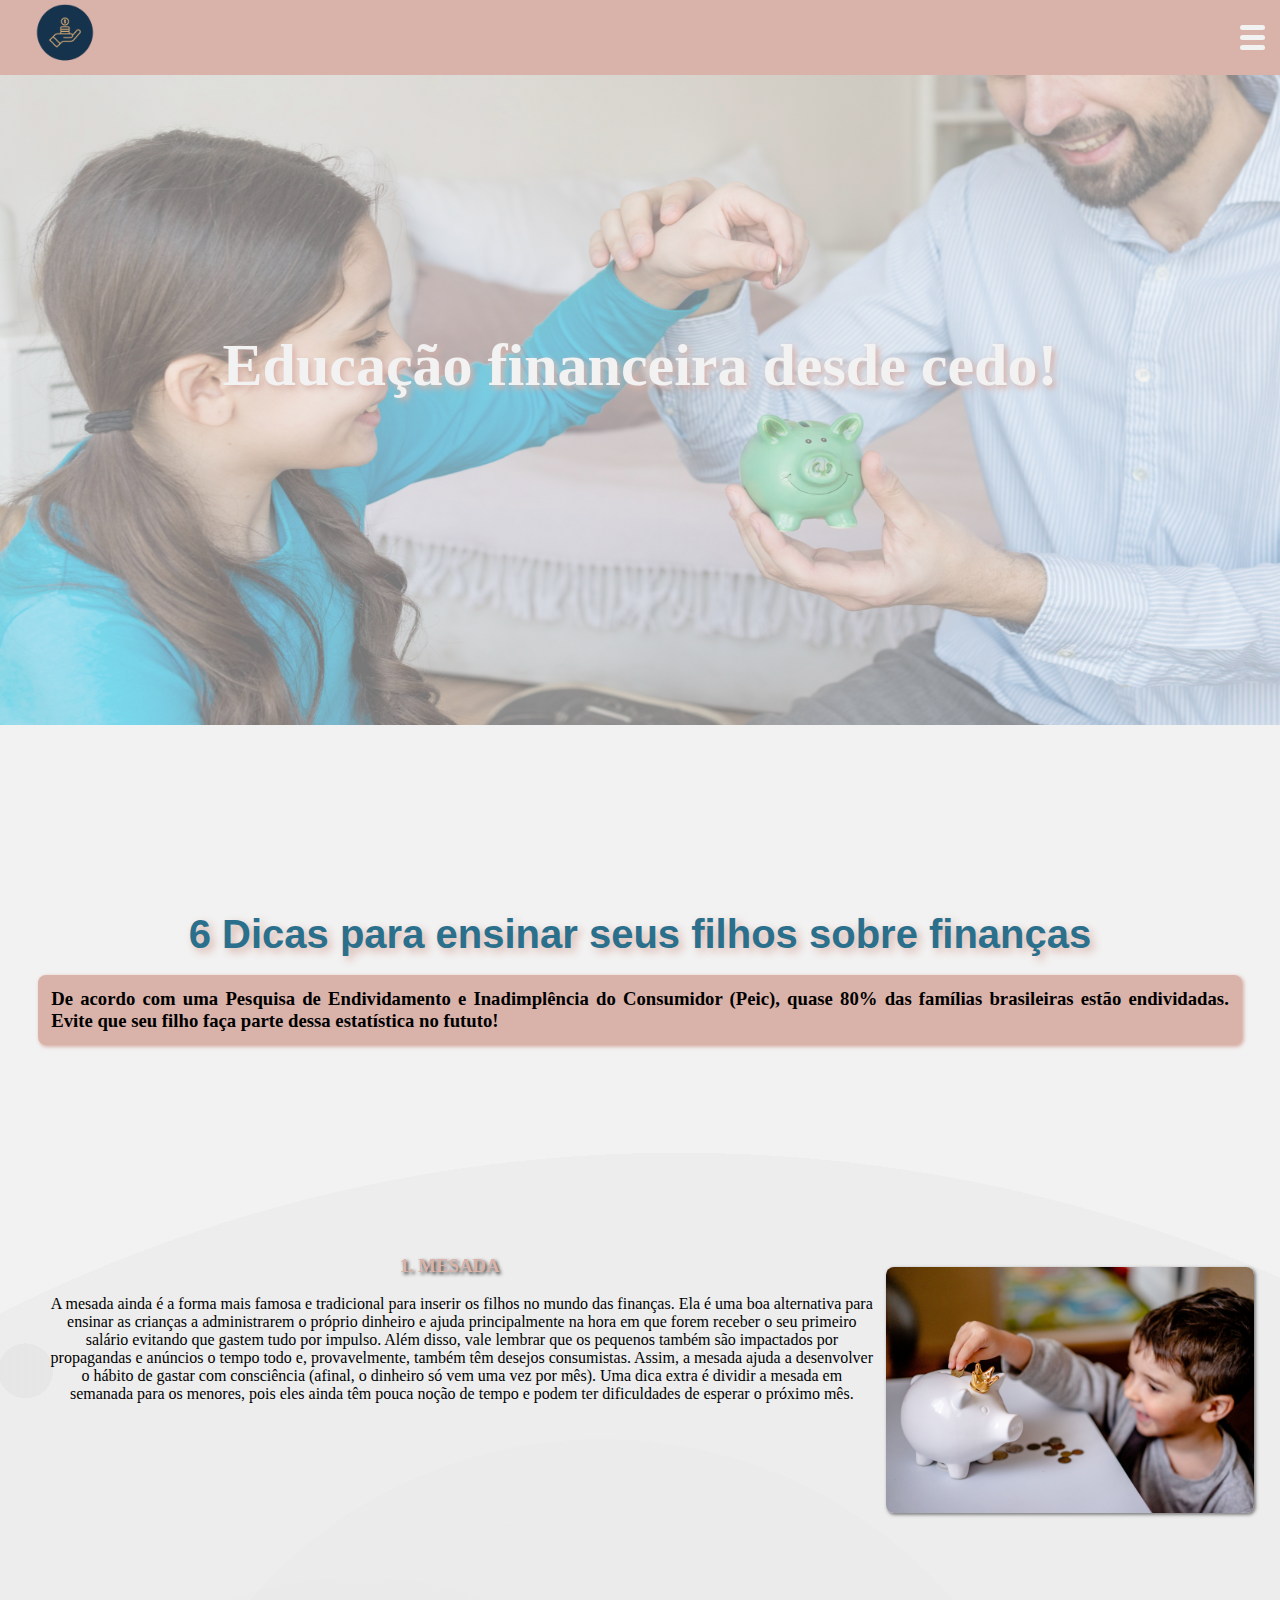
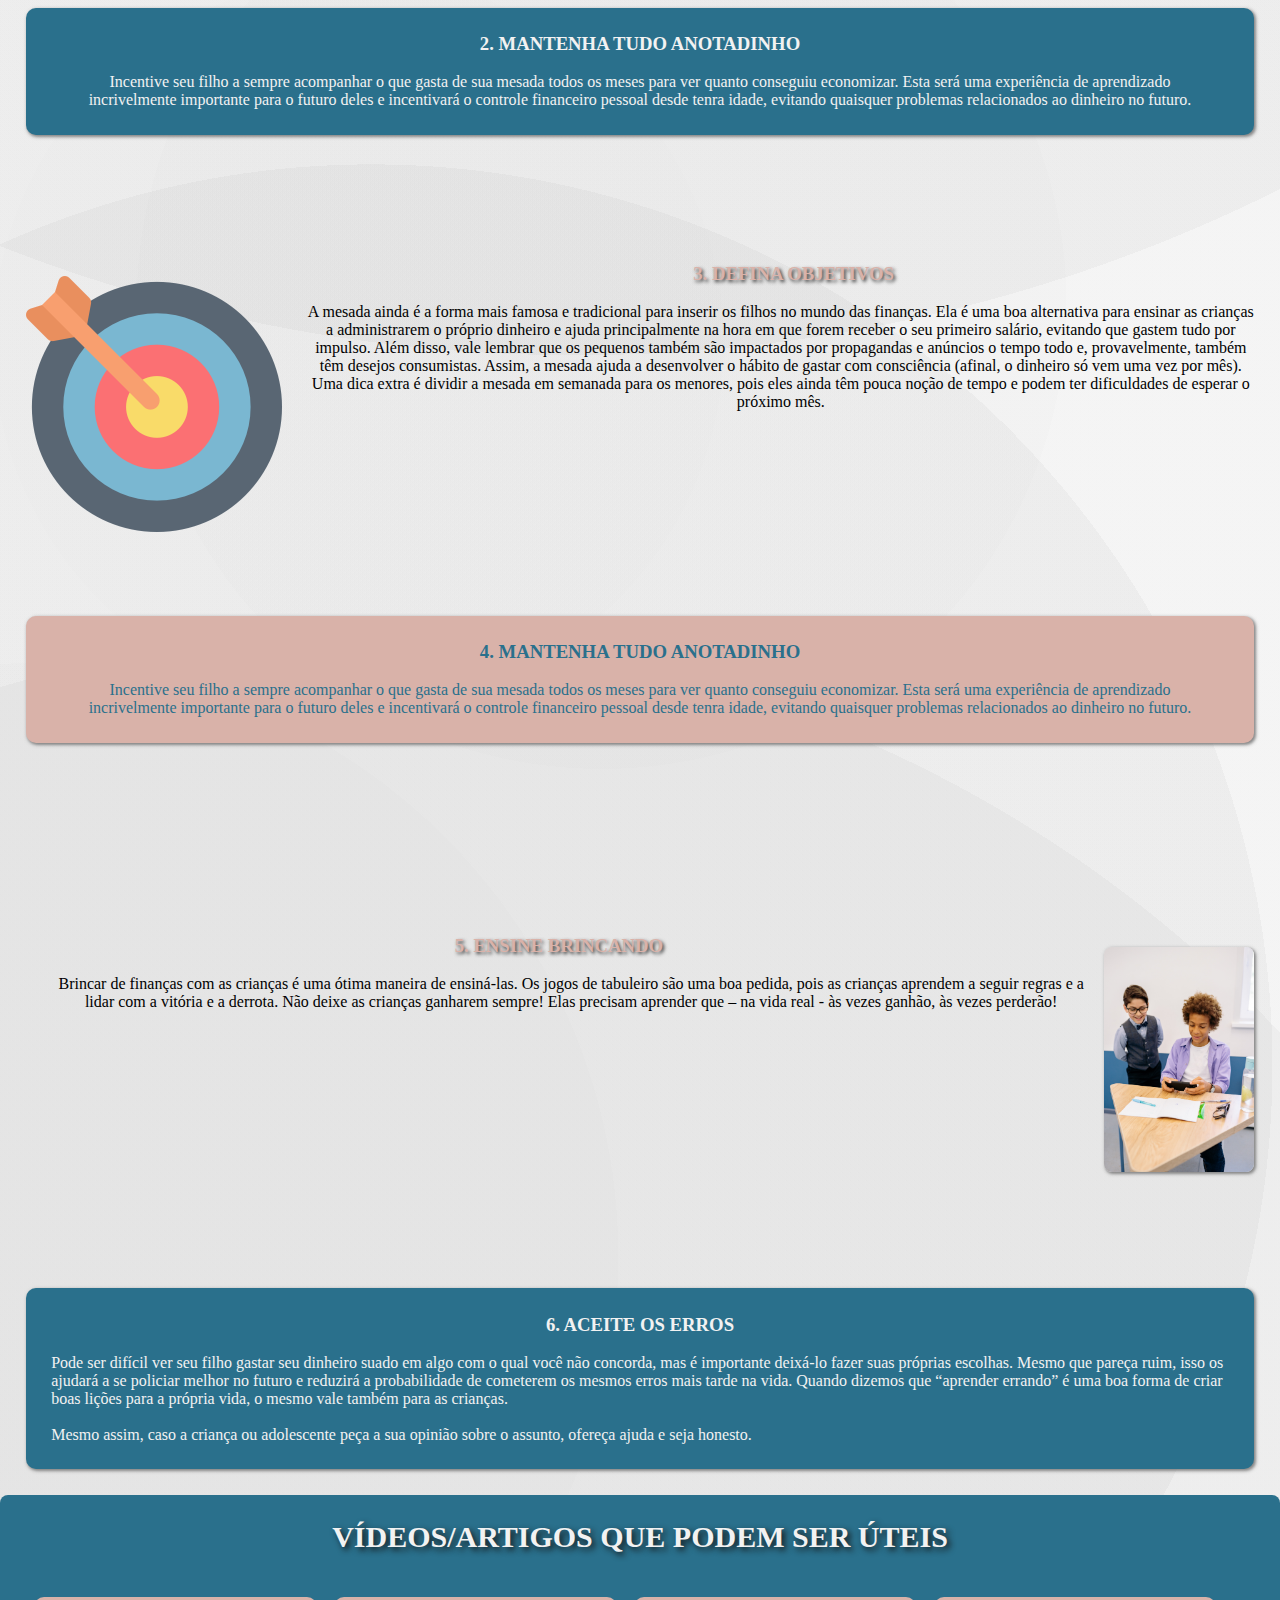
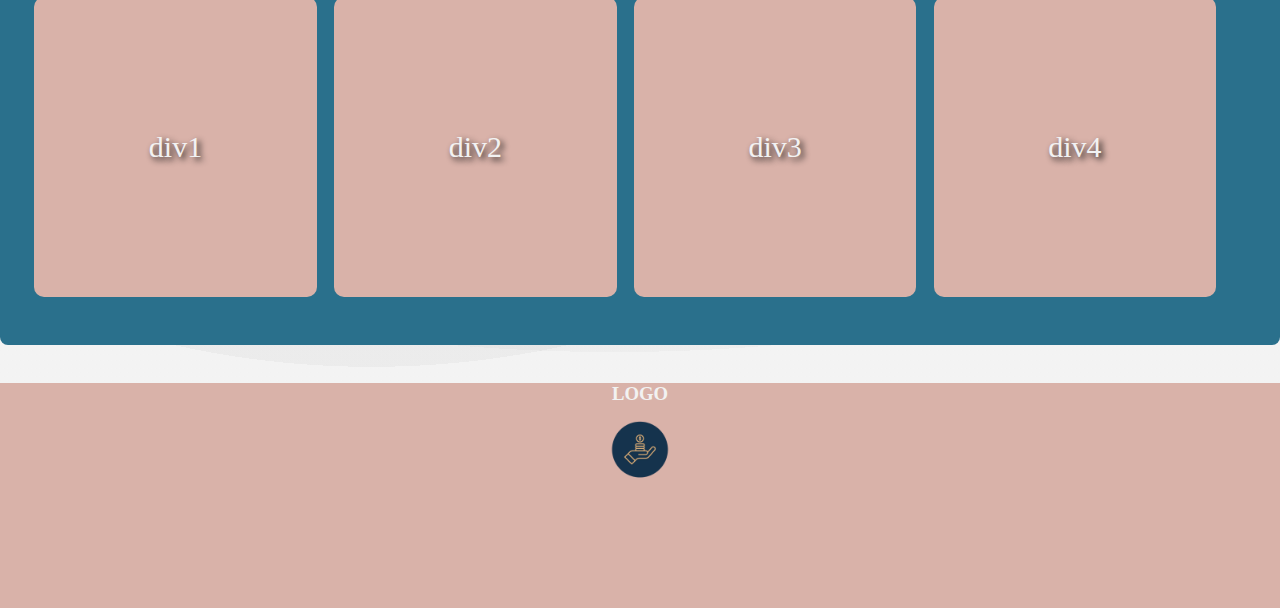
==== commit 56c09ab1: "Adicao de icone e algumas correcoes de texto" ====
--- a/HTML/index.html
+++ b/HTML/index.html
@@ -6,13 +6,14 @@
     <meta name="viewport" content="width=device-width, initial-scale=1.0">
     <title>Educação Financeira: A solução do futuro!</title>
     <link rel="stylesheet" href="/CSS/style.css" content="width=device-width,initial-scale1.0">
+    <link rel="icon" href="/Imagens/icon-sem-fundo.png">
 </head>
 
 <body>
     <!-- MENU -->
     <header>
         <nav>
-            <h3>LOGO</h3>
+            <img src="/Imagens/icon-sem-fundo.png" alt="Logo do site" height="100px" id="icon">
             <ul class="menu">
                 <li><a href="#dicas">Início</a></li>
                 <li><a href="#dica01">Dicas</a></li>
@@ -42,10 +43,10 @@
         <h3 id="sec-h3">De acordo com uma Pesquisa de Endividamento e Inadimplência do Consumidor (Peic), quase 80% das famílias brasileiras estão endividadas. Evite que seu filho faça parte dessa estatística no fututo! </h3><br>
       
         <!--DICA 01 -->
-        <article id="dica01">
+        <article id="dica01-box">
             <img align="right" src="/Imagens/cofrinho.jpg" alt="" id="img-dica01">
             <h3 id="mesada" align="left">1. MESADA</h3><br>
-            <p>A mesada ainda é a forma mais famosa e tradicional para inserir os filhos no mundo das finanças.
+            <p id="dica01">A mesada ainda é a forma mais famosa e tradicional para inserir os filhos no mundo das finanças.
 
                 Ela é uma boa alternativa para ensinar as crianças a administrarem o próprio dinheiro e ajuda principalmente na hora em que forem receber o seu primeiro salário evitando que gastem tudo por impulso.
                 
@@ -61,10 +62,10 @@
         </article>
 
         <!-- DICA 03 -->
-        <article id="dica03">
+        <article id="dica03-box">
             <img align="left" src="/Imagens/1211693.png" alt="" id="img-dica03">
             <h3 id="objetivos" align="rigth">3. DEFINA OBJETIVOS</h3><br>
-            <p>A mesada ainda é a forma mais famosa e tradicional para inserir os filhos no mundo das finanças.
+            <p id="dica03">A mesada ainda é a forma mais famosa e tradicional para inserir os filhos no mundo das finanças.
 
                 Ela é uma boa alternativa para ensinar as crianças a administrarem o próprio dinheiro e ajuda principalmente na hora em que forem receber o seu primeiro salário, evitando que gastem tudo por impulso.
                 
@@ -76,21 +77,21 @@
         <!-- DICA 04 -->
         <article id="dica04-box">
             <h3 align="center" id="dica04">4. MANTENHA TUDO ANOTADINHO</h3><br>
-            <p>Incentive seu filho a sempre acompanhar o que gasta de sua mesada todos os meses para ver quanto conseguiu economizar. Esta será uma experiência de aprendizado incrivelmente importante para o futuro deles e incentivará o controle financeiro pessoal desde tenra idade, evitando quaisquer problemas relacionados ao dinheiro no futuro.</p>
+            <p id="dica04">Incentive seu filho a sempre acompanhar o que gasta de sua mesada todos os meses para ver quanto conseguiu economizar. Esta será uma experiência de aprendizado incrivelmente importante para o futuro deles e incentivará o controle financeiro pessoal desde tenra idade, evitando quaisquer problemas relacionados ao dinheiro no futuro.</p>
         </article>
 
         <!-- DICA 05-->
-        <article id="dica05">
+        <article id="dica05-box">
             <img align="right" src="/Imagens/meninos_jogando.jpg" alt="" id="img-dica05">
             <h3 id="ens-brinc" align="left">5. ENSINE BRINCANDO</h3><br>
-            <p>Brincar de finanças com as crianças é uma ótima maneira de ensiná-las. Os jogos de tabuleiro são uma boa pedida, pois as crianças aprendem a seguir regras e a lidar com a vitória e a derrota. Não deixe as crianças ganharem sempre! Elas precisam aprender que – na vida real - às vezes ganhão, às vezes perderão!</p>
+            <p id="dica05">Brincar de finanças com as crianças é uma ótima maneira de ensiná-las. Os jogos de tabuleiro são uma boa pedida, pois as crianças aprendem a seguir regras e a lidar com a vitória e a derrota. Não deixe as crianças ganharem sempre! Elas precisam aprender que – na vida real - às vezes ganhão, às vezes perderão!</p>
         </article>
 
         <!-- DICA 06 -->
         <article id="dica06-box">
             <h3 align="center" id="dica06">6. ACEITE OS ERROS</h3><br>
-            <p>Pode ser difícil ver seu filho gastar seu dinheiro suado em algo com o qual você não concorda, mas é importante deixá-lo fazer suas próprias escolhas. Mesmo que pareça ruim, isso os ajudará a se policiar melhor no futuro e reduzirá a probabilidade de cometerem os mesmos erros mais tarde na vida. Quando dizemos que “aprender errando” é uma boa forma de criar boas lições para a própria vida, o mesmo vale também para as crianças.</p><br>
-            <p>Mesmo assim, caso a criança ou adolescente peça a sua opinião sobre o assunto, ofereça ajuda e seja honesto.</p>
+            <p id="dica06-01">Pode ser difícil ver seu filho gastar seu dinheiro suado em algo com o qual você não concorda, mas é importante deixá-lo fazer suas próprias escolhas. Mesmo que pareça ruim, isso os ajudará a se policiar melhor no futuro e reduzirá a probabilidade de cometerem os mesmos erros mais tarde na vida. Quando dizemos que “aprender errando” é uma boa forma de criar boas lições para a própria vida, o mesmo vale também para as crianças.</p><br>
+            <p id="dica06-02">Mesmo assim, caso a criança ou adolescente peça a sua opinião sobre o assunto, ofereça ajuda e seja honesto.</p>
         </article>
     </section>
 
@@ -105,6 +106,7 @@
 
     <footer id="footer">
         <h3 id="h3-footer">LOGO</h3>
+        <img src="/Imagens/icon-sem-fundo.png" alt="Logo do site" height="100px" id="icon">
     </footer>
 
 
--- a/CSS/style.css
+++ b/CSS/style.css
@@ -120,7 +120,7 @@
     margin-left: 3%;
     margin-right: 3%;
     text-align: justify;
-    background-color: #D9B2A9
+    background-color: #D9B2A9;
     box-shadow: 0.1em 0.1em 0.2em #D9B2A9;
 }
 article {
@@ -131,13 +131,19 @@
 dica 01
 */
 
+#dica01-box {
+    height: 25vh;
+    text-align: center;
+    margin-top: 15%;
+    margin-left: 2%;
+    margin-right: 2%;
+    margin-bottom: 10%;
+}
+
 #dica01 {
-    height: 25vh;
-    text-align: center;
-    margin-top: 15%;
-    margin-left: 2%;
-    margin-right: 2%;
-    margin-bottom: 10%;
+    text-align: center;
+    margin-left: 2%;
+    margin-right: 2%;
 }
 
 #mesada {
@@ -183,7 +189,7 @@
     border-radius: 8px;
 }
 
-#dica03 {
+#dica03-box {
     height: 25vh;
     margin-top: 10%;
     margin-bottom: 10%;
@@ -193,6 +199,13 @@
     text-align: center;
     color: #D9B2A9;
     text-shadow: 0.1em 0.1em 0.2em #000000cb;
+
+}
+
+#dica03 {
+    text-align: center;
+    margin-left: 2%;
+    margin-right: 2%;
 }
 
 /*
@@ -216,7 +229,7 @@
 /*
 dica 05
 */
-#dica05 {
+#dica05-box {
     height: 25vh;
     text-align: center;
     margin-top: 15%;
@@ -237,6 +250,12 @@
     margin-left: 1%;
     border-radius: 8px;
     box-shadow: 0.1em 0.1em 0.2em #696969cb;
+}
+
+#dica05 {
+    text-align: center;
+    margin-left: 2%;
+    margin-right: 2%;
 }
 
 /*
@@ -311,4 +330,5 @@
     text-align:center;
     color: #F2F2F2;
     bottom: 0;
-}+}
+
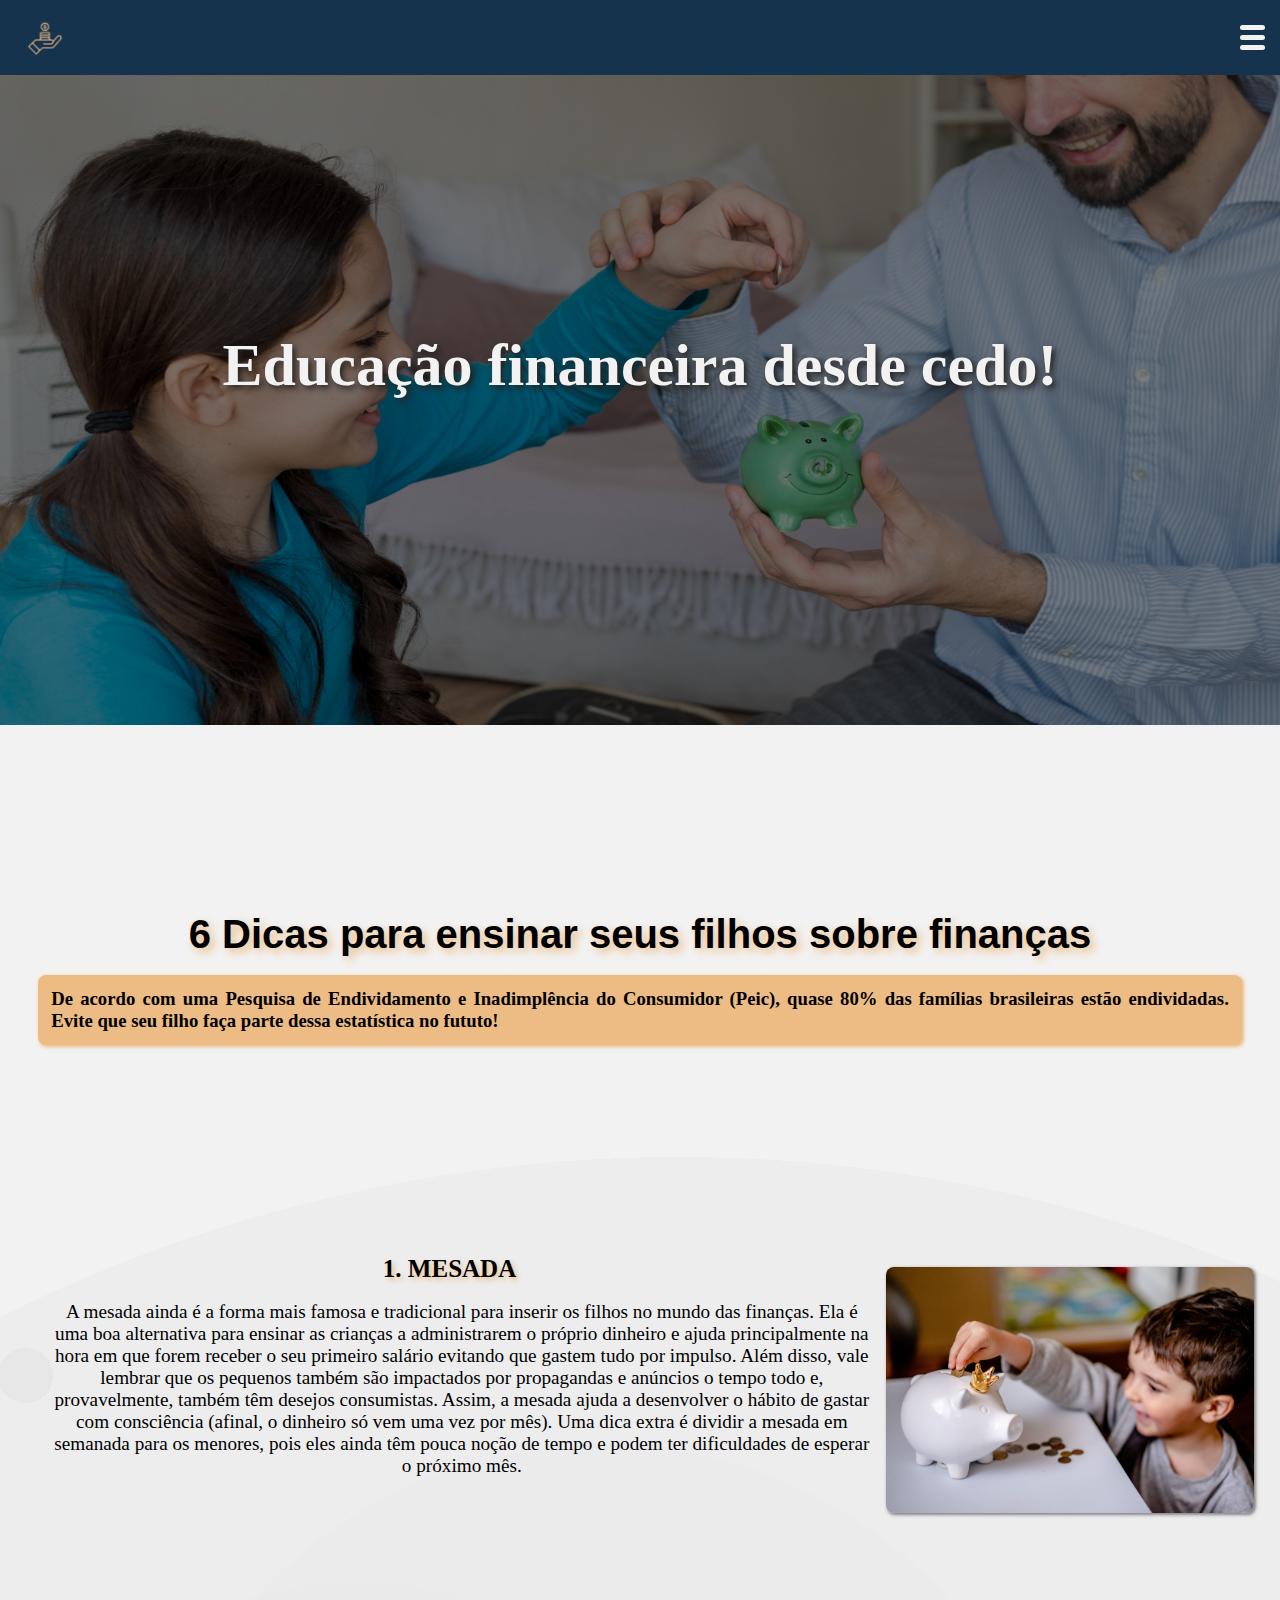
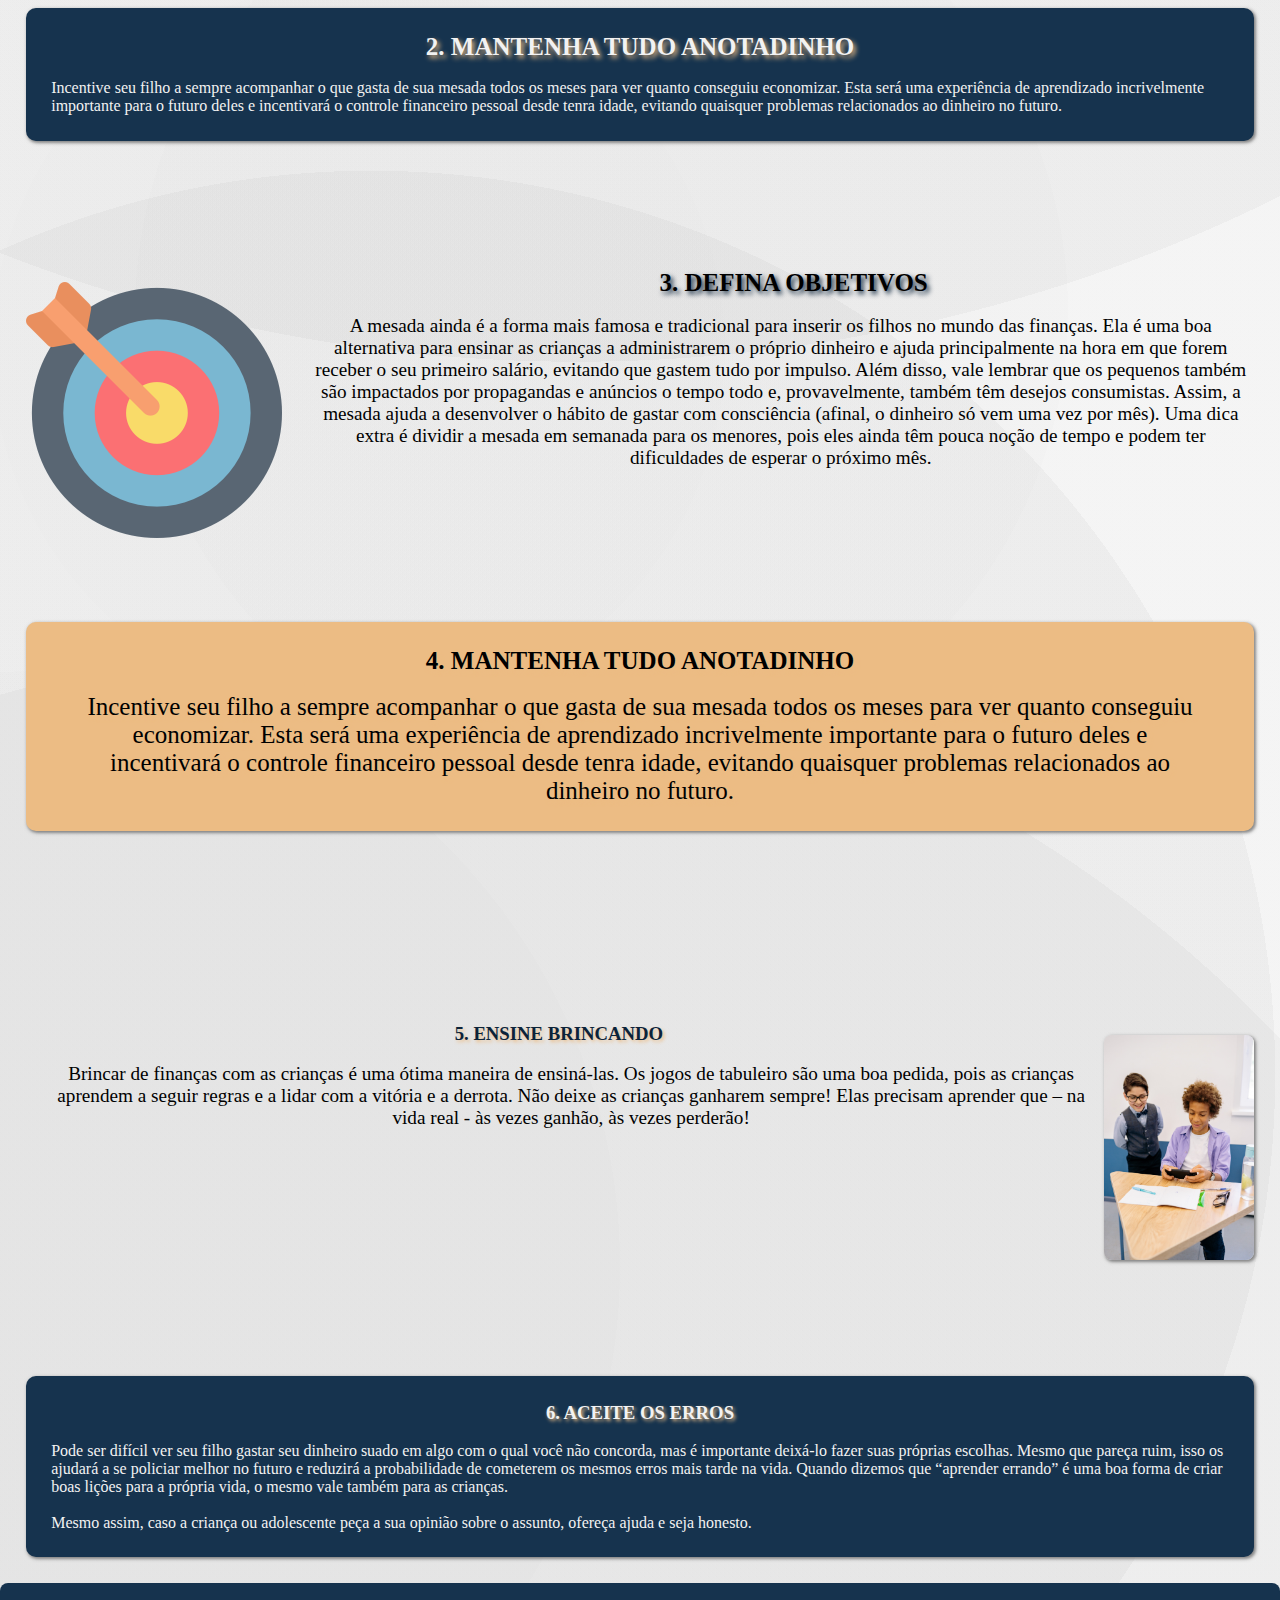
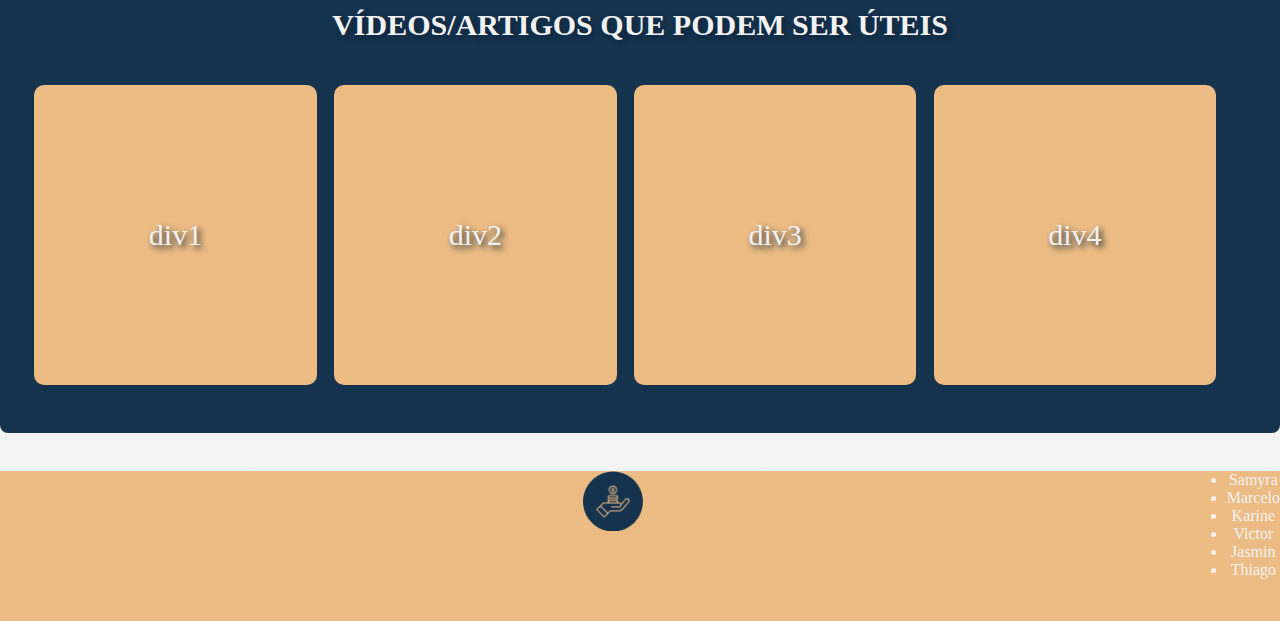
==== commit 8df4a1eb: "Algumas Alteraçoes(Logo, Cores e Footer)" ====
--- a/HTML/index.html
+++ b/HTML/index.html
@@ -6,14 +6,14 @@
     <meta name="viewport" content="width=device-width, initial-scale=1.0">
     <title>Educação Financeira: A solução do futuro!</title>
     <link rel="stylesheet" href="/CSS/style.css" content="width=device-width,initial-scale1.0">
-    <link rel="icon" href="/Imagens/icon-sem-fundo.png">
+    <link rel="icon" href="/Imagens/favicon.png">
 </head>
 
 <body>
     <!-- MENU -->
     <header>
         <nav>
-            <img src="/Imagens/icon-sem-fundo.png" alt="Logo do site" height="100px" id="icon">
+            <img src="/Imagens/favicon.png" alt="Logo do site" height="60px" id="icon">
             <ul class="menu">
                 <li><a href="#dicas">Início</a></li>
                 <li><a href="#dica01">Dicas</a></li>
@@ -58,13 +58,13 @@
         <!-- DICA 02 -->
         <article id="dica02-box">
             <h3 align="center" id="dica02">2. MANTENHA TUDO ANOTADINHO</h3><br>
-            <p id="dica02">Incentive seu filho a sempre acompanhar o que gasta de sua mesada todos os meses para ver quanto conseguiu economizar. Esta será uma experiência de aprendizado incrivelmente importante para o futuro deles e incentivará o controle financeiro pessoal desde tenra idade, evitando quaisquer problemas relacionados ao dinheiro no futuro.</p>
+            <p id="dica02-1 ">Incentive seu filho a sempre acompanhar o que gasta de sua mesada todos os meses para ver quanto conseguiu economizar. Esta será uma experiência de aprendizado incrivelmente importante para o futuro deles e incentivará o controle financeiro pessoal desde tenra idade, evitando quaisquer problemas relacionados ao dinheiro no futuro.</p>
         </article>
 
         <!-- DICA 03 -->
         <article id="dica03-box">
             <img align="left" src="/Imagens/1211693.png" alt="" id="img-dica03">
-            <h3 id="objetivos" align="rigth">3. DEFINA OBJETIVOS</h3><br>
+            <h3 id="objetivos"  align="rigth">3. DEFINA OBJETIVOS</h3><br>
             <p id="dica03">A mesada ainda é a forma mais famosa e tradicional para inserir os filhos no mundo das finanças.
 
                 Ela é uma boa alternativa para ensinar as crianças a administrarem o próprio dinheiro e ajuda principalmente na hora em que forem receber o seu primeiro salário, evitando que gastem tudo por impulso.
@@ -105,8 +105,19 @@
     </section>
 
     <footer id="footer">
-        <h3 id="h3-footer">LOGO</h3>
-        <img src="/Imagens/icon-sem-fundo.png" alt="Logo do site" height="100px" id="icon">
+        <h3 id="h3-footer"></h3>
+        <div id:igmfooter><img src="/Imagens/favicon.png" alt="Logo do site" height="60px" id="icon">  </div>
+        <div id="FFooter">
+            <ul>
+            <li>Samyra</li>
+            <li>Marcelo</li>
+            <li>Karine</li>
+            <li>Victor</li>
+            <li>Jasmin</li>
+            <li>Thiago</li>
+        </ul>
+        </div>
+        
     </footer>
 
 
--- a/CSS/style.css
+++ b/CSS/style.css
@@ -5,17 +5,18 @@
 }
 
 html {
-    background-image: radial-gradient(circle at 28% 51%, rgba(206, 206, 206,0.03) 0%, rgba(206, 206, 206,0.03) 17%,transparent 17%, transparent 100%),radial-gradient(circle at 45% 10%, rgba(10, 10, 10,0.03) 0%, rgba(10, 10, 10,0.03) 45%,transparent 45%, transparent 100%),radial-gradient(circle at 48% 44%, rgba(74, 74, 74,0.03) 0%, rgba(74, 74, 74,0.03) 84%,transparent 84%, transparent 100%),radial-gradient(circle at 47% 50%, rgba(186, 186, 186,0.03) 0%, rgba(186, 186, 186,0.03) 23%,transparent 23%, transparent 100%),radial-gradient(circle at 29% 70%, rgba(9, 9, 9,0.03) 0%, rgba(9, 9, 9,0.03) 32%,transparent 32%, transparent 100%),radial-gradient(circle at 2% 75%, rgba(179, 179, 179,0.03) 0%, rgba(179, 179, 179,0.03) 19%,transparent 19%, transparent 100%),radial-gradient(circle at 2% 36%, rgba(26, 26, 26,0.03) 0%, rgba(26, 26, 26,0.03) 1%,transparent 1%, transparent 100%),radial-gradient(circle at 53% 70%, rgba(90, 90, 90,0.03) 0%, rgba(90, 90, 90,0.03) 55%,transparent 55%, transparent 100%),radial-gradient(circle at 28% 92%, rgba(31, 31, 31,0.03) 0%, rgba(31, 31, 31,0.03) 35%,transparent 35%, transparent 100%),linear-gradient(90deg, rgb(255,255,255),rgb(255,255,255));*/
+    background-image: radial-gradient(circle at 28% 51%, rgba(206, 206, 206,0.03) 0%, rgba(206, 206, 206,0.03) 17%,transparent 17%, transparent 100%),radial-gradient(circle at 45% 10%, rgba(10, 10, 10,0.03) 0%, rgba(10, 10, 10,0.03) 45%,transparent 45%, transparent 100%),radial-gradient(circle at 48% 44%, rgba(74, 74, 74,0.03) 0%, rgba(74, 74, 74,0.03) 84%,transparent 84%, transparent 100%),radial-gradient(circle at 47% 50%, rgba(186, 186, 186,0.03) 0%, rgba(186, 186, 186,0.03) 23%,transparent 23%, transparent 100%),radial-gradient(circle at 29% 70%, rgba(9, 9, 9,0.03) 0%, rgba(9, 9, 9,0.03) 32%,transparent 32%, transparent 100%),radial-gradient(circle at 2% 75%, rgba(179, 179, 179,0.03) 0%, rgba(179, 179, 179,0.03) 19%,transparent 19%, transparent 100%),radial-gradient(circle at 2% 36%, rgba(26, 26, 26,0.03) 0%, rgba(26, 26, 26,0.03) 1%,transparent 1%, transparent 100%),radial-gradient(circle at 53% 70%, rgba(90, 90, 90,0.03) 0%, rgba(90, 90, 90,0.03) 55%,transparent 55%, transparent 100%),radial-gradient(circle at 28% 92%, rgba(31, 31, 31,0.03) 0%, rgba(31, 31, 31,0.03) 35%,transparent 35%, transparent 100%),linear-gradient(90deg, rgb(255,255,255),rgb(255,255,255));
     /*background-image: radial-gradient(circle at 44% 9%, hsla(153,0%,47%,0.05) 0%, hsla(153,0%,47%,0.05) 74%,transparent 74%, transparent 83%,transparent 83%, transparent 100%),radial-gradient(circle at 0% 23%, hsla(153,0%,47%,0.05) 0%, hsla(153,0%,47%,0.05) 8%,transparent 8%, transparent 69%,transparent 69%, transparent 100%),radial-gradient(circle at 87% 35%, hsla(153,0%,47%,0.05) 0%, hsla(153,0%,47%,0.05) 10%,transparent 10%, transparent 61%,transparent 61%, transparent 100%),radial-gradient(circle at 22% 7%, hsla(153,0%,47%,0.05) 0%, hsla(153,0%,47%,0.05) 16%,transparent 16%, transparent 88%,transparent 88%, transparent 100%),radial-gradient(circle at 37% 26%, hsla(153,0%,47%,0.05) 0%, hsla(153,0%,47%,0.05) 7%,transparent 7%, transparent 9%,transparent 9%, transparent 100%),radial-gradient(circle at 86% 59%, hsla(153,0%,47%,0.05) 0%, hsla(153,0%,47%,0.05) 77%,transparent 77%, transparent 95%,transparent 95%, transparent 100%),radial-gradient(circle at 75% 83%, hsla(153,0%,47%,0.05) 0%, hsla(153,0%,47%,0.05) 35%,transparent 35%, transparent 86%,transparent 86%, transparent 100%),linear-gradient(0deg, hsl(279,0%,100%),hsl(279,0%,100%));*/
     /*background-image: linear-gradient(135deg, rgba(49, 49, 49,0.07) 0%, rgba(49, 49, 49,0.07) 12.5%,rgba(76, 76, 76,0.07) 12.5%, rgba(76, 76, 76,0.07) 25%,rgba(102, 102, 102,0.07) 25%, rgba(102, 102, 102,0.07) 37.5%,rgba(129, 129, 129,0.07) 37.5%, rgba(129, 129, 129,0.07) 50%,rgba(155, 155, 155,0.07) 50%, rgba(155, 155, 155,0.07) 62.5%,rgba(182, 182, 182,0.07) 62.5%, rgba(182, 182, 182,0.07) 75%,rgba(208, 208, 208,0.07) 75%, rgba(208, 208, 208,0.07) 87.5%,rgba(235, 235, 235,0.07) 87.5%, rgba(235, 235, 235,0.07) 100%),linear-gradient(45deg, rgba(5, 5, 5,0.07) 0%, rgba(5, 5, 5,0.07) 12.5%,rgba(39, 39, 39,0.07) 12.5%, rgba(39, 39, 39,0.07) 25%,rgba(73, 73, 73,0.07) 25%, rgba(73, 73, 73,0.07) 37.5%,rgba(107, 107, 107,0.07) 37.5%, rgba(107, 107, 107,0.07) 50%,rgba(141, 141, 141,0.07) 50%, rgba(141, 141, 141,0.07) 62.5%,rgba(175, 175, 175,0.07) 62.5%, rgba(175, 175, 175,0.07) 75%,rgba(209, 209, 209,0.07) 75%, rgba(209, 209, 209,0.07) 87.5%,rgba(243, 243, 243,0.07) 87.5%, rgba(243, 243, 243,0.07) 100%),linear-gradient(90deg, #ffffff,#ffffff);*/
     font-family: “Playfair Display”, “Didot”, "Times New Roman", Times, serif;
 }
 
+   
 /*
  MENU
 */
 nav {
-    background-color: #D9B2A9;
+    background-color: #16334e;
     color: #F2F2F2;
     padding: 0 15px;
     height: 75px;
@@ -38,7 +39,7 @@
 }
 
 nav ul.menu {
-    background: #2A708C;
+    background: #ecbc84;
     position: absolute;
     top: 75px;
     left: 0;
@@ -71,7 +72,7 @@
 }
 
 nav ul.button:hover li {
-    background: #2A708C;
+    background: D;
     transition: 0.5s;
 }
 
@@ -81,10 +82,12 @@
 .img-banner{
     width: 100%;
     height: 650px;
-    opacity: 50%;
+    /*opacity: 50%;*/
+    filter: brightness(50%);
     margin: 0%;
     padding: 0%;
     position: absolute;
+    
 }
 
 #banner-txt {
@@ -92,9 +95,10 @@
     font-size: 30px;
     text-align: center;
     padding-top: 20%;
-    text-shadow: 0.1em 0.1em 0.2em #D9B2A9;
+    text-shadow: 0.1em 0.1em 0.2em #24211d;
     text-align-last: center;
     position: relative;
+    
 }
 
 /*
@@ -109,9 +113,10 @@
     margin-top: 40%;
     text-align: center;
     font-family:'Franklin Gothic Medium', 'Arial Narrow', Arial, sans-serif;
+    
+    color: D;
+    text-shadow: 0.1em 0.1em 0.2em #ecbc84;
     font-size: 40px;
-    color: #2A708C;
-    text-shadow: 0.1em 0.1em 0.2em #D9B2A9;
 }
 /* sub-título */
 #sec-h3 {
@@ -120,8 +125,8 @@
     margin-left: 3%;
     margin-right: 3%;
     text-align: justify;
-    background-color: #D9B2A9;
-    box-shadow: 0.1em 0.1em 0.2em #D9B2A9;
+    background-color: #ecbc84;
+    box-shadow: 0.1em 0.1em 0.2em #ecbc84;
 }
 article {
     border-radius: 8px;
@@ -144,13 +149,15 @@
     text-align: center;
     margin-left: 2%;
     margin-right: 2%;
+    height: 150px;
+    font-size: max(11.6px, 1.5vw) ;
 }
 
 #mesada {
     text-align: center;
-    color: #D9B2A9;
-    text-shadow: 0.1em 0.1em 0.2em #000000cb;
-}
+    font-size: 25px;
+    color: D;
+    text-shadow: 0.1em 0.1em 0.2em #ecbc84;}
 
 #img-dica01 {
     width: 30%;
@@ -164,7 +171,7 @@
 dica 02
 */
 #dica02-box{
-    background-color: #2A708C;
+    background-color: #16334e;
     border-radius: 10px;
     box-shadow: 0.1em 0.1em 0.2em #696969cb;
     color: #F2F2F2;
@@ -176,6 +183,10 @@
     text-align: center;
     margin-left: 2%;
     margin-right: 2%;
+    font-size: 25px;
+    color: D;
+    text-shadow: 0.1em 0.1em 0.2em #ecbc84;
+
 }
 
 /*
@@ -193,29 +204,34 @@
     height: 25vh;
     margin-top: 10%;
     margin-bottom: 10%;
+    
+    
 }
 
 #objetivos {
     text-align: center;
-    color: #D9B2A9;
-    text-shadow: 0.1em 0.1em 0.2em #000000cb;
-
-}
+    color: D;
+    text-shadow: 0.1em 0.1em 0.2em #0b233a;
+    font-size: 25px;
+}
+
 
 #dica03 {
     text-align: center;
     margin-left: 2%;
     margin-right: 2%;
+    font-size: max(12px, 1.5vw) ;
+
 }
 
 /*
 dica04
 */
 #dica04-box{
-    background-color: #D9B2A9;
-    border-radius: 10px;
-    box-shadow: 0.1em 0.1em 0.2em #696969cb;
-    color: #2A708C;
+    background-color: #ecbc84;
+    border-radius: 10px;
+    box-shadow: 0.1em 0.1em 0.2em #696969cb;
+    color: #0b233a;
     padding: 2%;
     margin: 2%;
 }
@@ -224,6 +240,10 @@
     text-align: center;
     margin-left: 2%;
     margin-right: 2%;
+    color: black;
+    text-shadow: 0.1em 0.1em 0.2em #ecbc84;
+    font-size: 25px;
+    
 }
 
 /*
@@ -240,8 +260,8 @@
 
 #ens-brinc {
     text-align: center;
-    color: #D9B2A9;
-    text-shadow: 0.1em 0.1em 0.2em #000000cb;
+    color: #0b233a;
+    text-shadow: 0.1em 0.1em 0.2em #ecbc84;
 }
 
 #img-dica05 {
@@ -256,24 +276,28 @@
     text-align: center;
     margin-left: 2%;
     margin-right: 2%;
+    font-size: max(11px, 1.5vw) ;
+    
 }
 
 /*
 dica06
 */
 #dica06-box{
-    background-color: #2A708C;
+    background-color: #16334e;
     border-radius: 10px;
     box-shadow: 0.1em 0.1em 0.2em #696969cb;
     color: #F2F2F2;
     margin: 2%;
     padding: 2%;
+    
 }
 
 #dica06 {
     text-align: center;
     margin-left: 2%;
     margin-right: 2%;
+    text-shadow: 0.1em 0.1em 0.2em #ecbc84;
 }
 
 /* ARTIGOS EXTRAS */
@@ -281,12 +305,12 @@
     width: 100%;
     height: 450px;
     padding: 2%;
-    background-color: #2A708C;
+    background-color: #16334e;
     align-self: center;
     color: #F2F2F2;
     text-align: center;
     font-size: 30px;
-    text-shadow: 0.1em 0.1em 0.2em #141414;
+    text-shadow: 0.1em 0.1em 0.2em #0b233a;
 }
 
 .box {
@@ -300,22 +324,22 @@
 }
 
 #div1 {
-    background-color: #D9B2A9;
+    background-color: #ecbc84;
     position:relative;
     margin: 0.7%;
 }
 #div2 {
-    background-color: #D9B2A9;
+    background-color: #ecbc84;
     position:relative;
     margin: 0.7%;
 }
 #div3 {
-    background-color: #D9B2A9;
+    background-color: #ecbc84;
     position:relative;
     margin: 0.7%;
 }
 #div4 {
-    background-color: #D9B2A9;
+    background-color: #ecbc84;
     position:relative;
     margin: 0.7%;
 }
@@ -325,10 +349,12 @@
 */
 #footer {
     margin-top: 3%;
-    background-color: #D9B2A9;
-    height: 25vh;
+    background-color: #ecbc84;
+    height: 150px;
     text-align:center;
     color: #F2F2F2;
     bottom: 0;
-}
-
+    display: flex;
+    justify-content: space-between;
+}
+
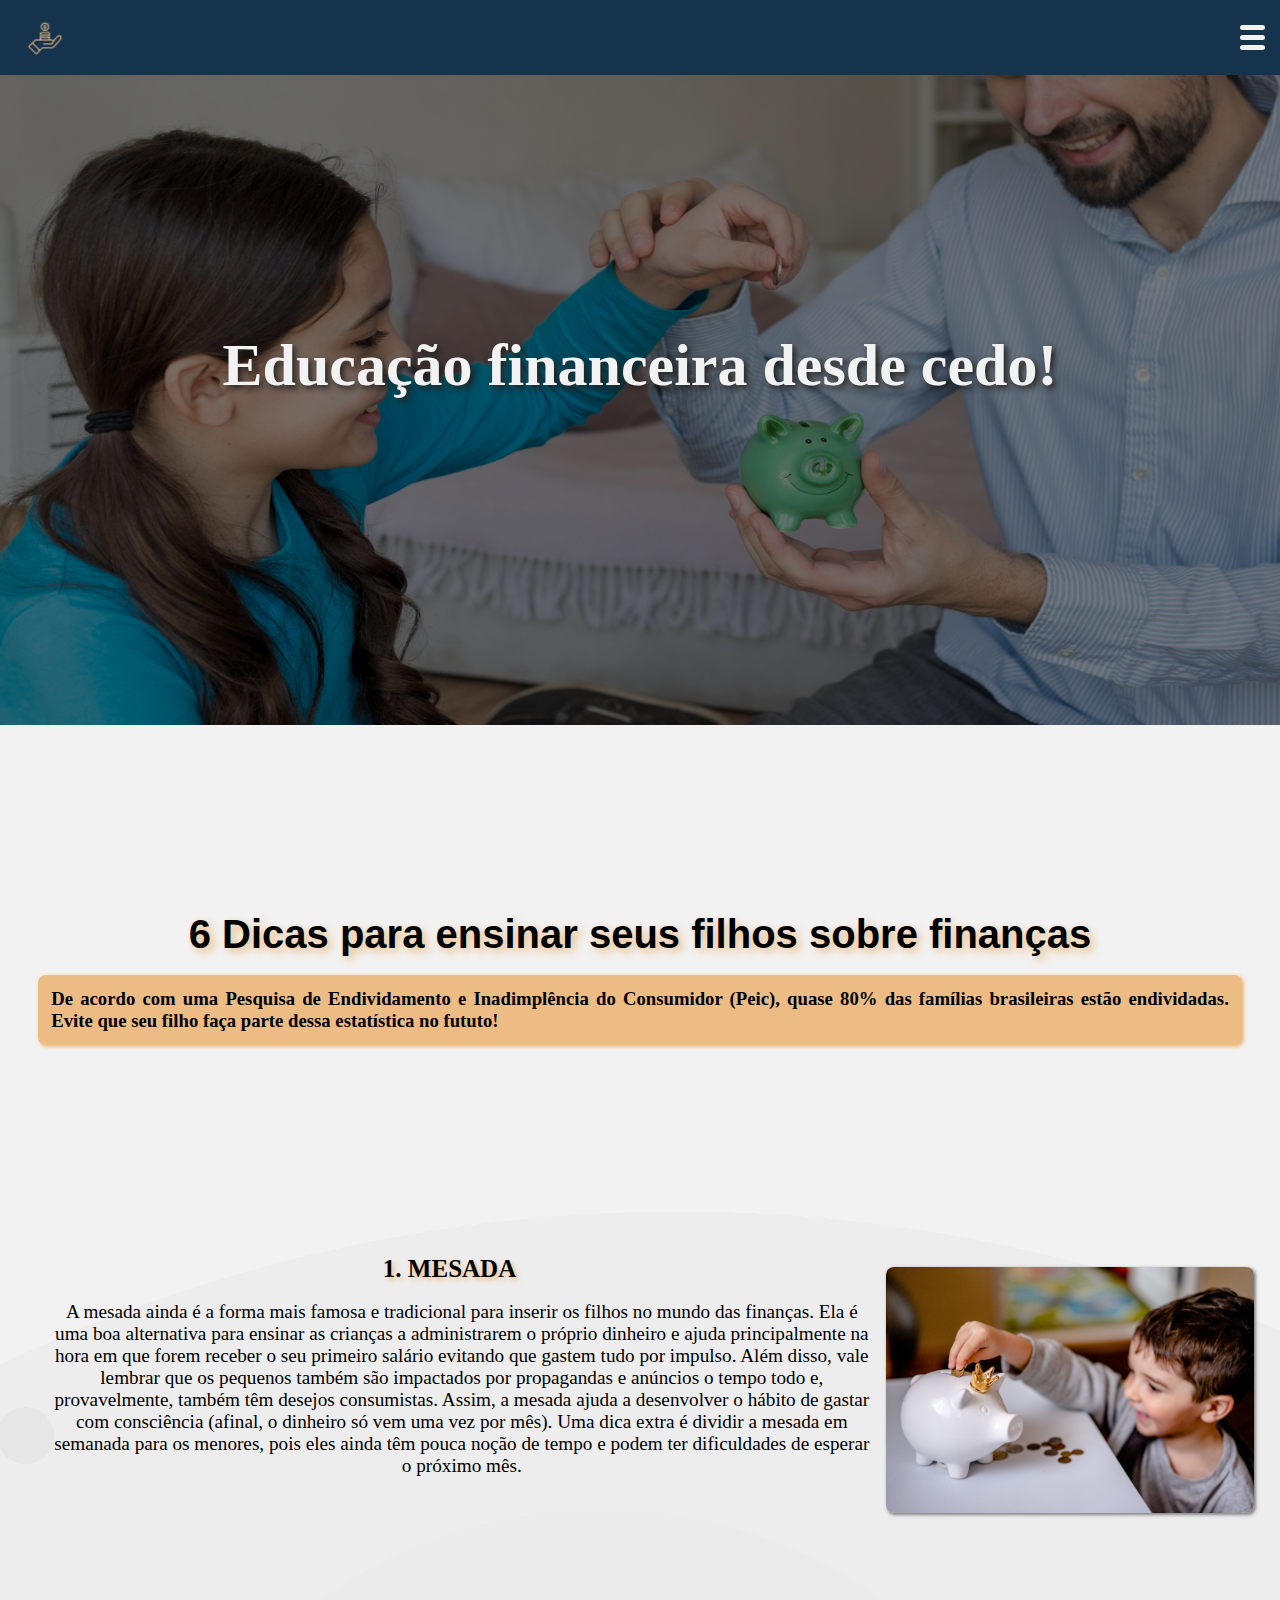
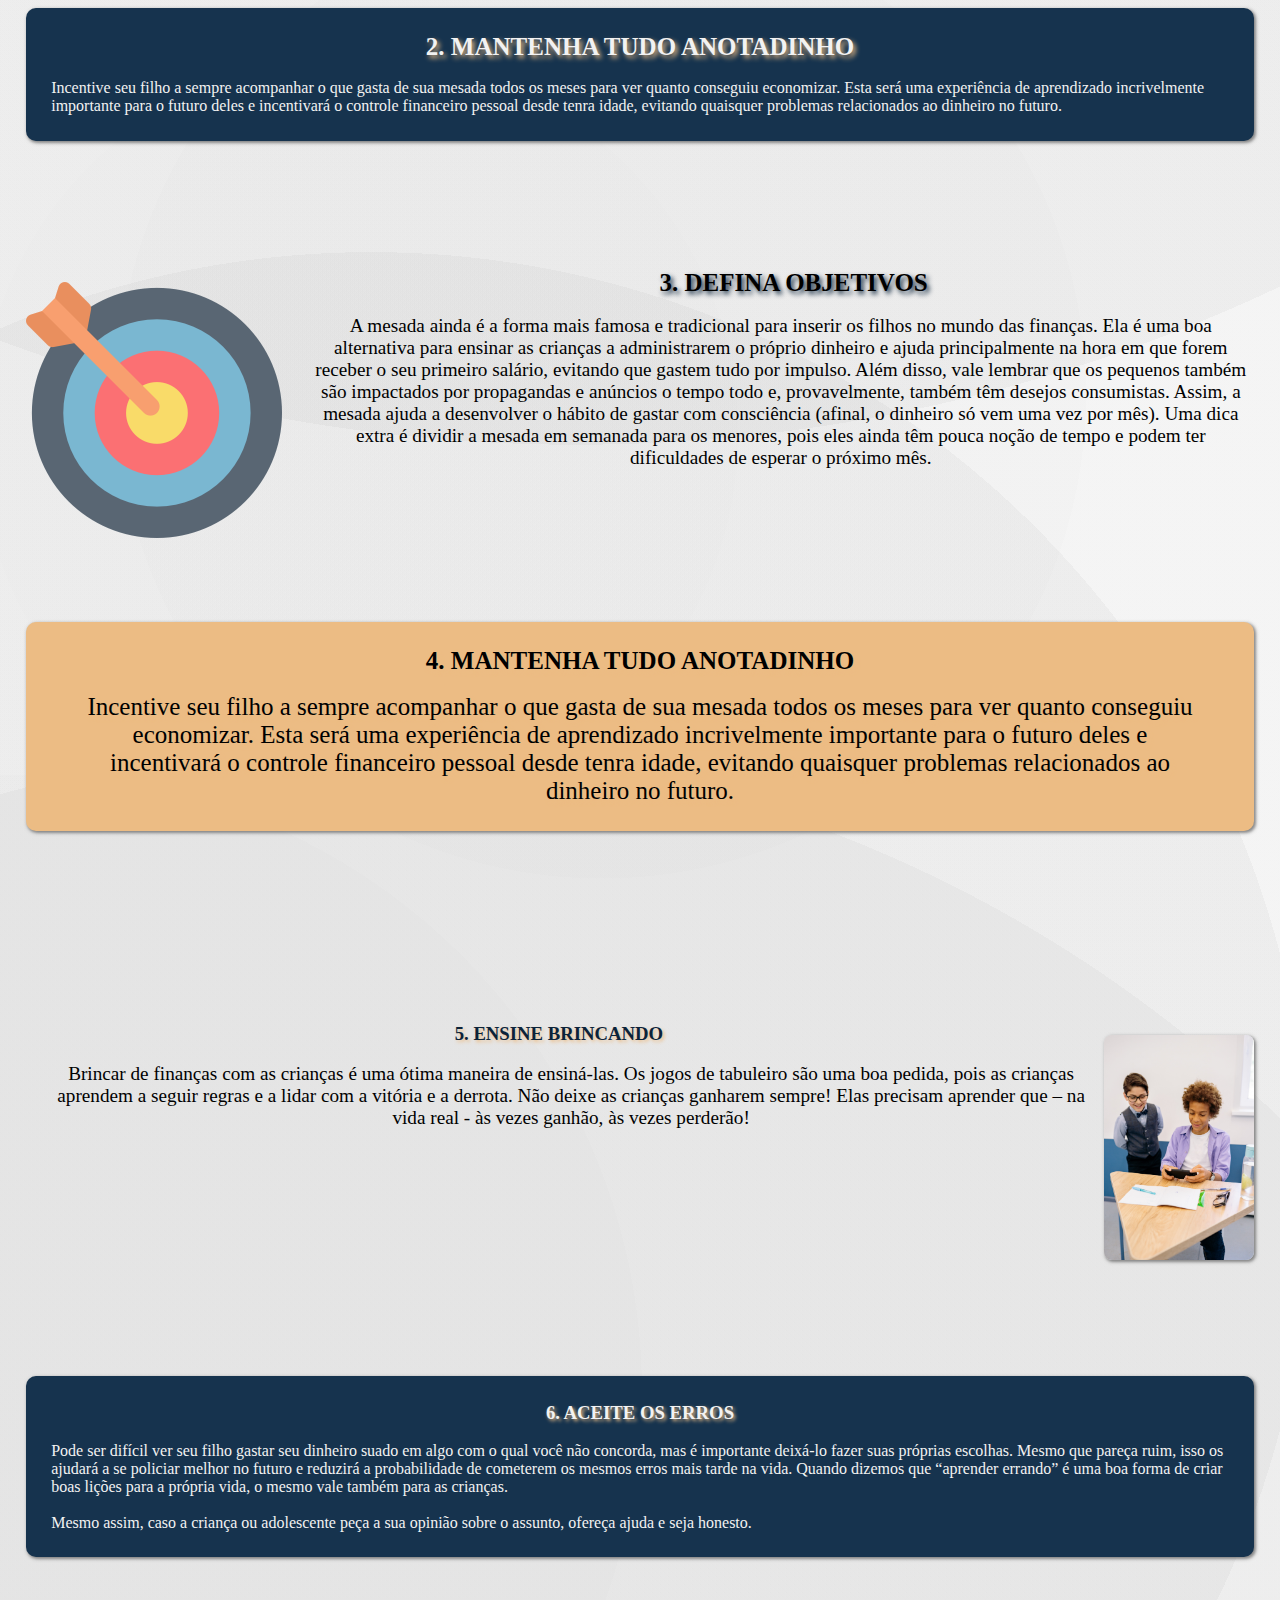
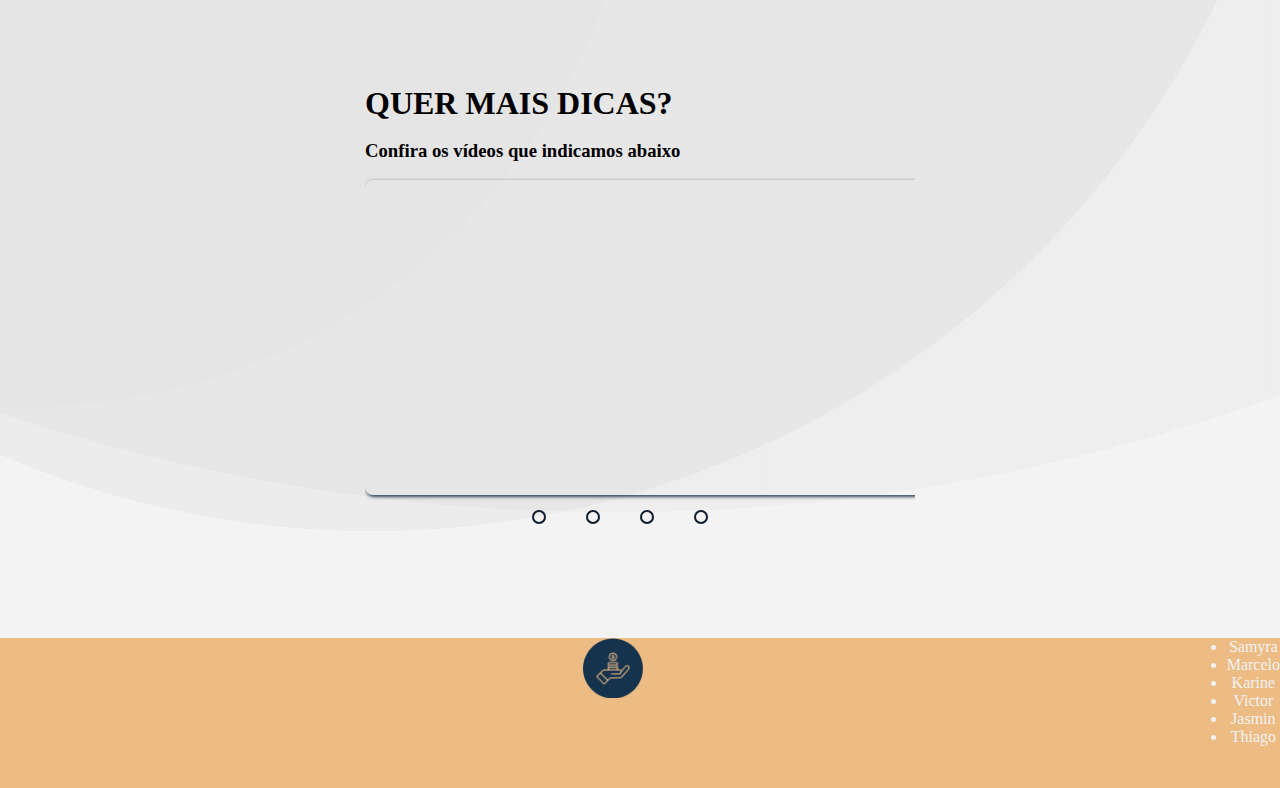
==== commit cf4f503a: "slider com vídeos do YT" ====
--- a/HTML/index.html
+++ b/HTML/index.html
@@ -5,6 +5,7 @@
     <meta http-equiv="X-UA-Compatible" content="IE=edge">
     <meta name="viewport" content="width=device-width, initial-scale=1.0">
     <title>Educação Financeira: A solução do futuro!</title>
+    <link rel="stylesheet" href="node_modules/@glidejs/glide/dist/css/glide.core.min.css">
     <link rel="stylesheet" href="/CSS/style.css" content="width=device-width,initial-scale1.0">
     <link rel="icon" href="/Imagens/favicon.png">
 </head>
@@ -17,7 +18,7 @@
             <ul class="menu">
                 <li><a href="#dicas">Início</a></li>
                 <li><a href="#dica01">Dicas</a></li>
-                <li><a href="#material">Artigos</a></li>
+                <li><a href="#slider">Artigos</a></li>
                 <li><a href="#">Contato</a></li>
             </ul>
             <ul class="button">
@@ -95,13 +96,52 @@
         </article>
     </section>
 
-    <!-- MATERIAS/ARTIGOS-->
-    <section id="material">
-        <strong>VÍDEOS/ARTIGOS QUE PODEM SER ÚTEIS</strong><br><br>
-        <div id="div1" class="box">div1</div>
-        <div id="div2" class="box">div2</div>
-        <div id="div3" class="box">div3</div>
-        <div id="div4" class="box">div4</div>
+    <!-- SLIDER -->
+    <section id="slider">
+        <h1><strong>QUER MAIS DICAS?</strong></h3><br>
+            <h3>Confira os vídeos que indicamos abaixo</h3><br>
+
+            <div class="slides">
+                <!-- Radio buttons -->
+                <input type="radio" name="radio-btn" id="radio1">
+                <input type="radio" name="radio-btn" id="radio2">
+                <input type="radio" name="radio-btn" id="radio3">
+                <input type="radio" name="radio-btn" id="radio4">
+
+                <!-- Vídeos do slider -->
+                <div class="video first">
+                    <iframe class="yt01" width="560" height="315" src="https://www.youtube.com/embed/ScQGq9TDz3c" title="YouTube video player" frameborder="0" allow="accelerometer; autoplay; clipboard-write; encrypted-media; gyroscope; picture-in-picture" allowfullscreen></iframe>
+                </div>
+
+                <div class="video">
+                    <iframe class="yt02" width="560" height="315" src="https://www.youtube.com/embed/WOBTCx8TiJM" title="YouTube video player" frameborder="0" allow="accelerometer; autoplay; clipboard-write; encrypted-media; gyroscope; picture-in-picture" allowfullscreen></iframe>
+                </div>
+
+                <div class="video">
+                    <iframe class="yt03" width="560" height="315" src="https://www.youtube.com/embed/1p7nL56M21g" title="YouTube video player" frameborder="0" allow="accelerometer; autoplay; clipboard-write; encrypted-media; gyroscope; picture-in-picture" allowfullscreen></iframe>
+                </div>
+
+                <div class="video">
+                    <iframe class="yt04" width="560" height="315" src="https://www.youtube.com/embed/TuYzhsQkBW8" title="YouTube video player" frameborder="0" allow="accelerometer; autoplay; clipboard-write; encrypted-media; gyroscope; picture-in-picture" allowfullscreen></iframe>
+                </div>
+
+                <!-- auto navegação-->
+                <div class="navigation-auto">
+                    <div class="auto-btn1"></div>
+                    <div class="auto-btn2"></div>
+                    <div class="auto-btn3"></div>
+                    <div class="auto-btn4"></div>
+                </div>
+
+            </div>
+        
+            <div class="nav-manual">
+                <label for="radio1" class="btn-manual"></label>
+                <label for="radio2" class="btn-manual"></label>
+                <label for="radio3" class="btn-manual"></label>
+                <label for="radio4" class="btn-manual"></label>
+            </div>
+
     </section>
 
     <footer id="footer">
@@ -110,7 +150,7 @@
         <div id="FFooter">
             <ul>
             <li>Samyra</li>
-            <li>Marcelo</li>
+            <li>Marcelo</li></h3>
             <li>Karine</li>
             <li>Victor</li>
             <li>Jasmin</li>
--- a/CSS/style.css
+++ b/CSS/style.css
@@ -106,6 +106,7 @@
 */
 section {
     border-radius: 8px;
+    margin-bottom: 10%;
 }
 
 /* título */
@@ -301,47 +302,105 @@
 }
 
 /* ARTIGOS EXTRAS */
-#material {
-    width: 100%;
+#slider {
+    margin: 0 auto;
+    margin-bottom: 8%;
+    width: 550px;
     height: 450px;
-    padding: 2%;
-    background-color: #16334e;
-    align-self: center;
-    color: #F2F2F2;
-    text-align: center;
-    font-size: 30px;
-    text-shadow: 0.1em 0.1em 0.2em #0b233a;
-}
-
-.box {
-    float:left;
-    width: 23%;
-    height: 300px;
-    text-align: center;
-    align-content:center;
-    border-radius: 10px;
-
-}
-
-#div1 {
-    background-color: #ecbc84;
-    position:relative;
-    margin: 0.7%;
-}
-#div2 {
-    background-color: #ecbc84;
-    position:relative;
-    margin: 0.7%;
-}
-#div3 {
-    background-color: #ecbc84;
-    position:relative;
-    margin: 0.7%;
-}
-#div4 {
-    background-color: #ecbc84;
-    position:relative;
-    margin: 0.7%;
+    overflow: hidden;
+}
+
+.slides {
+    width: 410%;
+    height: 400px;
+    display: flex;
+}
+
+.slides input {
+    display: none;
+}
+
+.slide {
+    width: 50%;
+    position: relative;
+}
+
+.slide iframe {
+    width: 550px;
+}
+
+.video iframe{
+    box-shadow: 0.1em 0.1em 0.2em #0b233acb;
+    border-radius: 8px;
+}
+.nav-manual {
+    position: absolute;
+    width: 550px;
+    margin-top: -70px;
+    display: flex;
+    justify-content: center;
+}
+
+.btn-manual {
+    border: 2px solid #0b233a;
+    padding: 5px;
+    border-radius: 50px;
+    cursor: pointer;
+    transition: 1s;
+}
+
+.btn-manual:not(last-child) {
+    margin-right: 40px;
+}
+
+.btn-manual:hover {
+    background-color: #0b233a;
+}
+
+#radio1:checked ~ .first {
+    margin-left: 0;
+}
+#radio2:checked ~ .first {
+    margin-left: -25%;
+}
+#radio3:checked ~ .first {
+    margin-left: -50%;
+}
+#radio4:checked ~ .first {
+    margin-left: -75%;
+}
+
+.navigation-auto div {
+    border: 2px solid #ecbc84;
+    padding: 5px;
+    border-radius: 15px;
+    cursor: pointer;
+    transition: 1s;
+}
+
+.navigation-auto {
+    position: absolute;
+    width: 550px;
+    margin-top: 330px;
+    display: flex;
+    justify-content: center;
+}
+
+.navigation-auto div:not(last-child) {
+    margin-right: 40px;
+}
+
+#radio1:checked ~ .navigation-auto .auto-btn1{
+    background-color: #ecbc84;
+}
+#radio2:checked ~ .navigation-auto .auto-btn2{
+    background-color: #ecbc84;
+}
+#radio3:checked ~ .navigation-auto .auto-btn3{
+    background-color: #ecbc84;
+}
+#radio4:checked ~ .navigation-auto .auto-btn4{
+    background-color: #ecbc84;
 }
 
 /*
